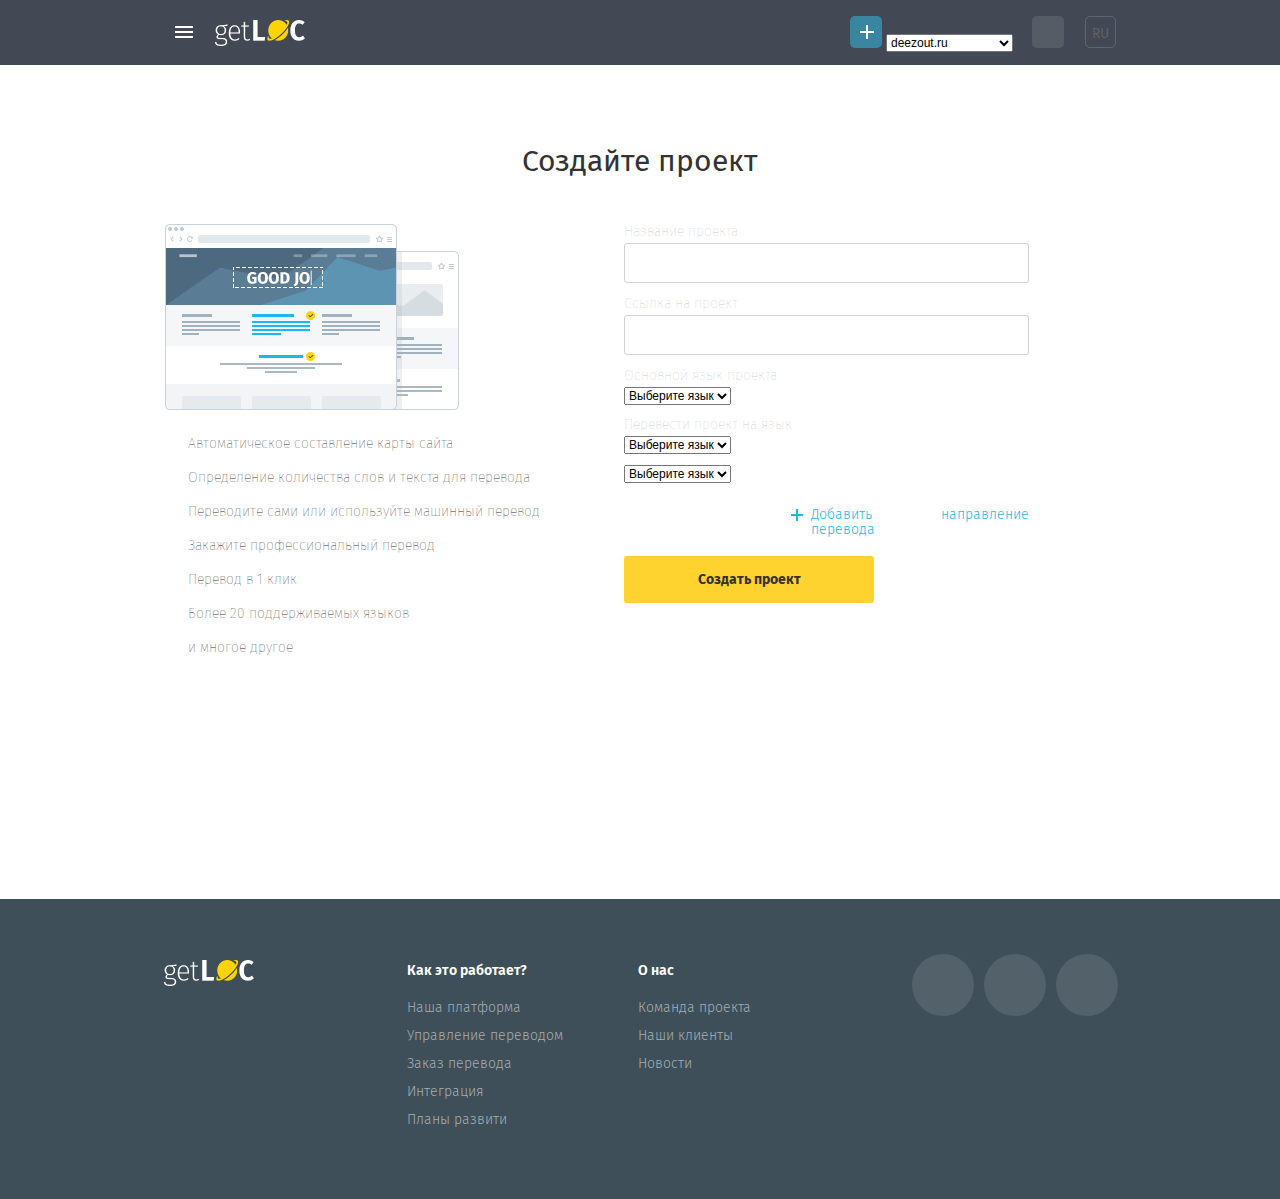
==== create-project-1.html @ cc09b3ec "project-2 finish" ====
<!DOCTYPE html>
<html lang="ru">
<head>
    <meta charset="utf-8" />
    <meta name="robots" content="noindex, nofollow">
    <meta name="viewport" content="width=992">
    <meta name="format-detection" content="telephone=no">
    <meta name="format-detection" content="address=no">

    <title>Title</title>

    <link href='https://fonts.googleapis.com/css?family=Fira+Sans:400,300,500,700&subset=cyrillic' rel='stylesheet' type='text/css'>

    <link rel="stylesheet" href="css/select.css" />
    <link rel="stylesheet" href="css/main.css" />

</head>
<body>
<!-- site -->
<div class="site" id="up">

    <!-- /site__header -->
    <header class="site__header">

        <!-- site__header-layout -->
        <div class="site__header-layout">

            <!-- menu -->
            <div class="menu">

                <!-- menu__icon -->
                <div class="menu__icon">
                    <span></span>
                </div>
                <!-- /menu__icon -->

                <nav class="menu__wrap">
                    <a href="#">Наша платформа</a>
                    <a href="#" class="active">Управление переводом</a>
                    <a href="#">Заказ перевода</a>
                    <a href="#">Интеграция</a>
                    <a href="#">Планы развития</a>
                    <a href="#">Помощь</a>
                </nav>

            </div>
            <!-- /header__menu -->

            <!-- logo -->
            <a href="#" class="logo">
                <img src="img/logo.png" width="90" height="26" alt="GETLOC">
            </a>
            <!-- /logo -->

            <!-- site-list -->
            <div class="site-list">

                <!-- site-list__add -->
                <button class="site-list__add"></button>
                <!-- /site-list__add -->

                <select id="site-list">
                    <option value="deezout.ru">deezout.ru</option>
                    <option value="buro3v.ru">buro3v.ru</option>
                    <option value="megafonmoscow.ru">megafonmoscow.ru</option>
                    <option value="http://all.ru">Все проекты</option>
                </select>
            </div>
            <!-- /site-list -->

            <!-- header__person -->
            <div class="header__person" style="background-image: url('img/iocns-ava.png');">

                <!-- header__person-list -->
                <ul class="header__person-list">
                    <li><a href="#">Персональные данные</a></li>
                    <li><a href="#">Настройка аккаунта</a></li>
                    <li><a href="#">Настройка команды</a></li>
                    <li><a href="#">Выйти</a></li>
                </ul>
                <!-- /header__person-list -->

            </div>
            <!-- /header__person -->

            <!-- language -->
            <div class="language">

                <!-- language__btn -->
                <button class="language__btn">RU</button>
                <!-- /language__btn -->

                <!-- language__list -->
                <ul class="language__list">
                    <li><a href="#">Русский</a></li>
                    <li><a class="active" href="#">English</a></li>
                    <li><a href="#">Deutsch</a></li>
                    <li><a href="#">Español</a></li>
                </ul>
                <!-- /language__list -->

            </div>
            <!-- /language -->

        </div>
        <!-- /site__header-layout -->

    </header>
    <!-- /site__header -->

    <!-- site__content -->
    <div class="site__content site_inner">

        <!-- site__wrap -->
        <div class="site__wrap">

            <!-- site__title title_create -->
            <h1 class="site__title title_create">Создайте проект</h1>
            <!-- site__title title_create -->

            <!-- create -->
            <div class="create">

                <div class="create__pros">

                    <div class="create__pic" style="background-image: url(img/create-pic.png)"></div>

                    <ul>
                        <li>Автоматическое составление карты сайта</li>
                        <li>Определение количества слов и текста для перевода</li>
                        <li>Переводите сами или используйте машинный перевод</li>
                        <li>Закажите профессиональный перевод</li>
                        <li>Перевод в 1 клик</li>
                        <li>Более 20 поддерживаемых языков</li>
                        <li>и многое другое</li>
                    </ul>

                </div>

                <!-- create__form -->
                <div class="create__form">

                    <form method="get" action="php/form.php" novalidate>

                        <fieldset>
                            <label for="name-project">Название проекта</label>
                            <input type="text" id="name-project" required/>
                        </fieldset>

                        <fieldset>
                            <label for="link-project">Ссылка на проект</label>
                            <input type="text" id="link-project"/>
                        </fieldset>

                        <fieldset class="discount__language">
                            <label>Основной язык проекта</label>

                            <!-- options__selects-wrap -->
                            <div class="discount__selects-language" data-language='{
                                    "languages": [
                                        {
                                            "id": 1,
                                            "name": "Английский",
                                            "src": "img/icons-en.png"
                                        },
                                        {
                                            "id": 2,
                                            "name": "Русский",
                                            "src": "img/icons-en.png"
                                        },
                                        {
                                            "id": 3,
                                            "name": "Украинский",
                                            "src": "img/icons-ua.png"
                                        }
                                    ]
                                    }'>

                                <!-- discount__language-wrapper -->
                                <div class="discount__language-wrapper">

                                    <select name="lang_1" id="lang_1" required>
                                        <option value="0">Выберите язык</option>
                                    </select>

                                </div>
                                <!-- /discount__language-wrapper -->

                            </div>
                            <!-- /discount__selects-language -->

                        </fieldset>

                        <fieldset class="discount__language">
                            <label>Перевести проект на язык</label>

                            <!-- options__selects-wrap -->
                            <div class="discount__selects-language" data-language='{
                                    "languages": [
                                        {
                                            "id": 1,
                                            "name": "Английский",
                                            "src": "img/icons-en.png"
                                        },
                                        {
                                            "id": 2,
                                            "name": "Русский",
                                            "src": "img/icons-en.png"
                                        },
                                        {
                                            "id": 3,
                                            "name": "Украинский",
                                            "src": "img/icons-ua.png"
                                        }
                                    ]
                                    }'>

                                <!-- discount__language-wrapper -->
                                <div class="discount__language-wrapper">

                                    <select name="lang_1" id="lang_2" required>
                                        <option value="0">Выберите язык</option>
                                    </select>

                                </div>
                                <!-- /discount__language-wrapper -->

                            </div>
                            <!-- /discount__selects-language -->

                        </fieldset>

                        <fieldset class="discount__language">

                            <!-- options__selects-wrap -->
                            <div class="discount__selects-language" data-language='{
                                    "languages": [
                                        {
                                            "id": 1,
                                            "name": "Английский",
                                            "src": "img/icons-en.png"
                                        },
                                        {
                                            "id": 2,
                                            "name": "Русский",
                                            "src": "img/icons-en.png"
                                        },
                                        {
                                            "id": 3,
                                            "name": "Украинский",
                                            "src": "img/icons-ua.png"
                                        }
                                    ]
                                    }'>

                                <!-- discount__language-wrapper -->
                                <div class="discount__language-wrapper">

                                    <select name="lang_1" id="lang_3" required>
                                        <option value="0">Выберите язык</option>
                                    </select>

                                </div>
                                <!-- /discount__language-wrapper -->
                                <a href="#" class="discount__languadge-add">Добавить направление перевода</a>
                            </div>
                            <!-- /discount__selects-language -->

                        </fieldset>



                        <!-- btn -->
                        <button class=" btn create__form-btn">
                            <span>Создать проект</span>
                        </button>
                        <!-- /btn -->

                    </form>

                </div>
                <!-- /create__form -->

            </div>
            <!-- /create -->

        </div>
        <!-- /site__wrap -->

    </div>
    <!-- /site__content -->

    <!-- /site__footer -->
    <footer class="site__footer">
        <!-- /site__footer-layout -->
        <div class="site__footer-layout">

            <!-- footer__logo -->
            <div class="footer__logo">
                <img src="img/logo.png" width="90" height="26" alt="GETLOC">
            </div>
            <!-- /footer__logo -->

            <!-- footer-menu -->
            <div class="footer-menu">
                <dl>
                    <dt>Как это работает?</dt>
                    <dd>
                        <a href="#"><span>Наша платформа</span></a>
                        <a href="#"><span>Управление переводом</span></a>
                        <a href="#"><span>Заказ перевода</span></a>
                        <a href="#"><span>Интеграция</span></a>
                        <a href="#"><span>Планы развити</span></a>
                    </dd>
                </dl>

                <dl>
                    <dt>О нас</dt>
                    <dd>
                        <a href="#"><span>Команда проекта</span></a>
                        <a href="#"><span>Наши клиенты</span></a>
                        <a href="#"><span>Новости</span></a>
                    </dd>
                </dl>

            </div>
            <!-- /footer-menu -->

            <!-- social -->
            <div class="social">
                <a href="#" class="social-vk"></a>
                <a href="#" class="social-fb"></a>
                <a href="#" class="social-ok"></a>
            </div>
            <!-- /social -->

        </div>
        <!-- /site__footer-layout -->

    </footer>
    <!-- /site__footer -->

</div>
<!-- /site -->

<script src="js/jquery-2.1.3.min.js"></script>
<script src="js/jquery.nicescroll.min.js"></script>
<script src="js/jquery.select.js"></script>
<script src="js/jquery.main.js"></script>
</body>
</html>
---- css/select.css ----
@charset "utf-8";

/*
    main styles
    version: 24.08.2015

    cart

*/

/* ---------------- ares-select ------------------ */
.ares-select{
    position: relative;
    width: 100%;
    margin-left: 2px;
    display: inline-block;
    vertical-align: top;
    border-radius: 5px;
    -moz-box-sizing: border-box;
    box-sizing: border-box;
    height: 40px;
    color: #ccc;
    font-size: 15px;
    font-family: 'Fira Sans', sans-serif;
    cursor: pointer;
    background: #fff;
    border: 1px solid #d0d0d0;
    -webkit-transition: border 0.3s ease;
    transition: border 0.3s ease;
}
.ares-select.active:after,
.ares-select.active:before{
    opacity: 1;
}
.ares-select__item {
    position: absolute;
    top: 0;
    left: 0;
    bottom: 0;
    right: 0;
    box-sizing: border-box;
    -moz-box-sizing: border-box;
    white-space: nowrap;
    overflow: hidden;
    text-overflow: ellipsis;
    text-align: left;
    padding: 11px 27px 0 19px;

}
.ares-select__item img {
    display: none;
    position: absolute;
    top: 6px;
    left: 5px;
    width: 22px;
    height: 22px;
}
.ares-select_selected .ares-select__item {
    color: #333;
}
.ares-select__item:after {
    z-index: 2;
    position: absolute;
    top: 50%;
    right: 14px;
    margin-top: -4px;
    width: 5px;
    height: 5px;
    border-left: 2px solid #b3b3b3;
    border-bottom: 2px solid #b3b3b3;
    content: '';
    -webkit-transition: border 0.3s ease, transform 0.3s ease;
    transition: border 0.3s ease, transform 0.3s ease;
    -ms-transform: rotate(-45deg);
    -webkit-transform: rotate(-45deg);
    transform: rotate(-45deg);
}
.ares-select.active .ares-select__item:after {
    border-left: 2px solid #18baea;
    border-bottom: 2px solid #18baea;
    -ms-transform: rotate(-225deg);
    -webkit-transform: rotate(-225deg);
    transform: rotate(-225deg);
}
.ares-select_mobile select {
    position: absolute;
    top: 0;
    left: 1px;
    width: 100%;
    bottom: -1px;
}
.ares-select_custom select{
    position: absolute;
    left: -100000px;
}
.ares-select__popup {
    position: absolute;
    box-sizing: border-box;
    -moz-box-sizing: border-box;
    z-index: 10;
    overflow: hidden;
    color: #333;
    font-size: 18px;
    line-height: 18px;
    margin: -1px 0 0 -3px;
    text-align: center;
    border-radius: 3px;
    background: #fff;
}
.ares-select__popup ul {
    z-index: 1;

}
.ares-select__popup li{
    position: relative;
    white-space: nowrap;
    overflow: hidden;
    cursor: pointer;
    padding: 11px 0;
    font-size: 15px;
}
.ares-select__popup li img {
    position: absolute;
    top: 9px;
    left: 9px;
    width: 22px;
    height: 22px;
}
.ares-select__popup li.active {
    background: #e4e6e8;
}
.ares-select__popup .iScrollVerticalScrollbar {
    position: absolute;
    width: 15px;
    top: 0;
    bottom: 0;
    background: #ccc;
    right: 0;
    z-index: 3;
    -webkit-transform: translateZ(0);
}
.ares-select__popup .iScrollIndicator {
    background: #aaa;
}
.ares-select__popup_search .ares-select__item {
}
/* ---------------- /ares-select ------------------ */
---- css/main.css ----
@charset "utf-8";
/* --------------- Style to null --------------- */
*{-moz-box-sizing:border-box;box-sizing:border-box;}html,body,div,span,h1,h2,h3,h4,h5,h6,p,em,img,strong,sub,sup,b,u,i,dl,dt,dd,ol,ul,li,fieldset,form,label,table,tbody,tfoot,thead,tr,th,td,article,aside,canvas,details,figcaption,figure,a,footer,header,menu,nav,section,summary,time,mark,audio,video{border:0;outline:0;vertical-align:baseline;background:transparent;font-size:100%;margin:0;padding:0;}a{background:transparent;}table{border-spacing:0;}td,td img{vertical-align:top;}input,select,button,textarea{font-size:12px;font-family:Arial, Helvetica, sans-serif;margin:0;}input[type="text"],input[type="password"],textarea,input[type="email"],input[type="phone"],input[type="number"]{font:12px Arial, Helvetica, sans-serif;padding:0;}input[type="checkbox"]{vertical-align:bottom;}input[type="radio"]{vertical-align:text-bottom;}sub{vertical-align:sub;font-size:smaller;}sup{vertical-align:super;font-size:smaller;}article,aside,details,figcaption,figure,footer,header,menu,nav,section{display:block;}ul,ol{list-style:none;}html{overflow-y:scroll;overflow-x:auto;}html,body{height:100%;}body{line-height:1;color:#000;text-align:left;z-index:1;position:relative;}input [type='text']{padding:0;}textarea{resize:none;overflow:auto;}label,input[type="button"],input[type="submit"],button{cursor:pointer;}input[type="button"],input[type="reset"],input[type="submit"],button,input[type="text"],input[type="password"],textarea,input[type="email"],input[type="tel"],input[type="phone"],input[type="number"]{-webkit-appearance:none;}a,a:visited,a:hover,a:focus,a:active{text-decoration:none;}input[type="submit"]::-moz-focus-inner,button::-moz-focus-inner{border:0;padding:0;}input:invalid{outline:none;-moz-box-shadow:none;border:none;}::-ms-clear{display:none;}input,textarea,input[type="search"]:focus,:focus{outline:none;}
input[type="search"]::-webkit-search-cancel-button {
    -webkit-appearance: none;
}
.centering {
    display: table;
    width: 100%;
}
.centering > * {
    display: table-cell;
    vertical-align: middle;
    text-align: center;
}
/* --------------- Style to null --------------- */

/*
    main styles
    version: 25.01.2016

    placeholder

    site

    nice-radio

    logo

    menu

    header

    language

    site-list

    btn

    btn-lock

    inside-content

    tariff__period

    statistic

    tabs

    project

    translation

    language__item

    paginator

    social

    footer

    nice-check

    phrases

    hidden

    fix

*/

/* --------------- placeholder --------------- */
::-webkit-input-placeholder {
    color: #656565;
    -webkit-transition: color 300ms ease-in-out;
}
:-moz-placeholder {
    color: #656565;
    -webkit-transition: color 300ms ease-in-out;
    transition: color 300ms ease-in-out;
}
.placeholder {
    color: #656565;
    -webkit-transition: color 300ms ease-in-out;
    transition: color 300ms ease-in-out;
}
:focus::-webkit-input-placeholder {color: transparent}
:focus::-moz-placeholder          {color: transparent}
:focus:-moz-placeholder           {color: transparent}
:focus:-ms-input-placeholder      {color: transparent}
/* --------------- /placeholder --------------- */

/* --------------- site --------------- */
.site {
    position: relative;
    min-height: 100%;
    min-width: 952px;
    overflow: hidden;
    font: 300 14px 'Fira Sans', sans-serif;
    color: #333;
    z-index: 1;
}
.site:before,
.site:after {
    content: '';
    display: block;
    clear: both;
    width: 100%;
    height: 65px;
}
.site:after{
    height: 300px;
}
.site_inner{
    padding-top: 65px;
}
.site__title{
    margin-bottom: 40px;
    font-size: 24px;
    font-weight: 300;
    line-height: 21px;
    text-align: left;
}
.title_create{
    margin: 21px 0 51px;
    font-size: 30px;
    font-weight: 400;
    text-align: center;
}
.site__subtitle{
    order: 2;
    margin: 28px 0 31px;
    font-size: 17px;
    font-weight: 300;
    line-height: 21px;
}
.site__title span{
    font-weight: 700;
    color: #ffd400;
}
.site__header {
    position: absolute;
    left: 0;
    right: 0;
    height: 65px;
    padding-top: 16px;
    font-size: 14px;
    font-weight: 400;
    background-color: #434954;
    background-size: cover;
    transform: translateY(-65px);
    -webkit-transform: translateY(-65px);
    transition: transform .3s ease;
    -webkit-transition: -webkit-transform .3s ease;
    z-index: 3;
}
.site__header-layout {
    position: relative;
    width: 992px;
    margin: 0 auto;
    padding: 0 20px;
}
.site__content {
    position: relative;
    z-index: 2;
}
.site__wrap{
    width: 992px;
    padding: 0 20px;
    margin: 0 auto;
    text-align: justify;
}
.site__wrap:after{
    content: '';
    display: inline-block;
    width: 100%;
}
.site__content-layout {
    width: 950px;
}
.site__footer {
    z-index: 3;
    position: absolute;
    left: 0;
    right: 0;
    bottom: 0;
    height: 300px;
    padding-top: 61px;
    background-color: #3e4f59;
}
.site__footer-layout {
    position: relative;
    width: 992px;
    height: 300px;
    padding: 0 20px;
    margin: 0 auto;
}
.site__introduction{
    margin: 0 257px 51px;
    line-height: 24px;
    text-align: center;
}
.site__panel{
    height: 46px;
    margin-bottom: 49px;
    padding: 0 31px;
    text-align: justify;
}
.site__panel:after{
    content: '';
    display: inline-block;
    width: 100%;
}
.site__panel span,
.site__panel a{
    display: inline-block;
}
.site__panel .site__title{
    display: inline-block;
}
.site__back{
    position: relative;
    margin-left: 25px;
    color: #18baea;
    border-bottom: 1px solid #18baea;
}
.site__back:before{
    content: '';
    position: absolute;
    top: 50%;
    left: -25px;
    width: 12px;
    height: 10px;
    margin-top: -5px;
    background: url("../img/icons-arrows.png") no-repeat 0 0;
    transform: rotate(180deg);
    -webkit-transform: rotate(180deg);
}
.site__aside {
    display: inline-block;
    vertical-align: top;
    width: 223px;
}
.site__aside-menu {
    margin-bottom: 16px;
    padding: 26px 29px 12px;
    border: 1px solid #e6e6e6;
    border-radius: 5px;
}
.site__aside-menu a{
    display: block;
    margin-bottom: 17px;
    font-size: 14px;
    color: #333333;
    transition: color .3s ease;
    -webkit-transition: color .3s ease;
}
.site__aside-menu a:hover{
    color: #18baea;
}
.aside-menu__order{
    font-weight: 500;
}
.site__aside-menu span{
    display: inline-block;
    vertical-align: middle;
    width: 30px;
    margin-left: 3px;
    padding-top: 2px;
    border-radius: 20px;
    background-color: #18baea;
    color: #fff;
    text-align: center;
}
.site__aside-menu__order{
    font-weight: 400;
}
.site__aside-menu__order{
    font-weight: 500;
}
.site__aside-title {
    margin-bottom: 11px;
    padding-left: 11px;
    padding-top: 10px;
    color: #b2b2b2;
    font-size: 17px;
    font-weight: 300;
}
.site__aside-filter {
    margin-bottom: 10px;
    border: 1px solid #e6e6e6;
    border-radius: 5px;
    padding: 0 12px;
}
.site__aside-filter > span {
    display: block;
    position: relative;
    padding: 15px 15px 15px 0;
    font-size: 14px;
    color: #b2b2b2;
    cursor: pointer;
    -webkit-transition: color .3s ease-in-out;
    transition: color .3s ease-in-out;
}
.site__aside-filter > span:hover {
    color: #333;
}
.site__aside-filter > span:after {
    opacity: .8;
    position: absolute;
    top: 47%;
    right: 2px;
    width: 8px;
    height: 4px;
    background: url(../img/icon-arrow_small.png) no-repeat;
    background-size: contain;
    content: '';
    -webkit-transition: transform .3s ease-in-out, opacity .3s ease-in-out;
    transition: transform .3s ease-in-out, opacity .3s ease-in-out;
}
.site__aside-filter > span:hover:after{
    opacity: 1;
}
.site__aside-filter > span.active:after {
    -webkit-transform: rotate(180deg);
    -ms-transform: rotate(180deg);
    transform: rotate(180deg);
}
.site__aside-filter > div {
    display: none;
    padding: 6px 0 6px;
}
.site__aside-filter > div span {
    overflow: hidden;
    display: block;
    position: absolute;
    top: 4px;
    right: 0;
    width: 24px;
    text-align: right;
    font-size: 12px;
    color: #b2b2b2;
    white-space: nowrap;
    text-overflow: ellipsis;
}
.site__aside-filter-url {
    opacity: 0;
    visibility: hidden;
    position: absolute;
    left: 16px;
    top: -6px;
    border-radius: 4px;
    box-shadow: 0 2px 15px 0 rgba( 1, 1, 1, .3 );
    background: #fff;
    letter-spacing: -0.2px;
    white-space: nowrap;
    -webkit-transition: opacity .3s ease-in-out 1.5s, visibility .3s ease-in-out 1.5s;
    transition: opacity .3s ease-in-out 1.5s, visibility .3s ease-in-out 1.5s;
}
.site__aside-filter-url a {
    display: inline-block;
    padding: 5px 9px;
    font-size: 14px;
    color: #333;
}
.site__aside-filter > div > div:hover .site__aside-filter-url {
    opacity: 1;
    visibility: visible;
}

.header-fix{
    position: fixed;
    top: 0;
    height: 65px;
    transform: translateY(0);
    -webkit-transform: translateY(0);
}
/* --------------- /site --------------- */

/*----------------nice-radio-------------*/
.nice-radio {
    position: relative;
    margin-bottom: 12px;
}
.nice-radio input[type=radio] {
    position: absolute;
    clip: rect(0, 0, 0, 0);
}
.nice-radio label {
    display: block;
    cursor: pointer;
    padding-left: 25px;
    padding-right: 26px;
    font-size: 14px;
    color: #575757;
    -moz-user-select: none;
    -ms-user-select: none;
    -webkit-user-select: none;
    user-select: none;
}
.nice-radio label:after,
.nice-radio label:before {
    display: inline-block;
    position: absolute;
    top: 0;
    left: 1px;
    width: 14px;
    height: 14px;
    border-radius: 50%;
    border: 1px solid #e7e7e7;
    content: '';
}
.nice-radio label:before {
    opacity: 0;
    top: 4px;
    left: 5px;
    width: 8px;
    height: 8px;
    border: none;
    background: #18baea;
    -webkit-transition: opacity .3s ease-in-out;
    transition: opacity .3s ease-in-out;
}
.nice-radio input[type=radio]:checked + label:before {
    opacity: 1;
}
.nice-radio input[type=radio]:checked + label {
    font-weight: 500;
}
.nice-radio input[type=radio]:checked + label span {
    font-weight: 400;
}
/*----------------/nice-radio-------------*/

/* --------------- logo --------------- */
.logo {
    position: absolute;
    top: 4px;
    left: 71px;
}
.header-fix .logo{
    cursor: pointer;
}
/* --------------- /logo --------------- */

/* --------------- menu --------------- */
.menu{
    position: absolute;
    top: -16px;
    left: 19px;
    width: 40px;
    height: 65px;
    transition: background-color .3s ease;
    -webkit-transition: background-color .3s ease;
}
.menu:hover{
    background-color: #505660;
}
.menu__wrap{
    position: absolute;
    top: 100%;
    left: 0;
    width: 214px;
    padding-top: 9px;
    border-radius: 0 0 10px 10px;
    box-shadow: 0 2px 30px 0 rgba( 1, 1, 1, .2);
    background-color: #fff;
    line-height: 24px;
    font-size: 14px;
    text-align: center;
    visibility: hidden;
    opacity: 0;
    transition: visibility .3s ease, opacity .3s ease;
    -webkit-transition: visibility .3s ease, opacity .3s ease;
    z-index: -1;
    overflow: hidden;
}
.open-menu .menu__wrap{
    opacity: 1;
    visibility: visible;
}
.menu a{
    display: block;
    height: 30px;
    padding: 10px 22px;
    color: #000;
    line-height: 15px;
    transition: background-color .3s ease, color .3s ease;
    -webkit-transition: background-color .3s ease, color .3s ease;
    text-align: left;
}
.menu .active,
.menu a:hover{
    color: #18baea;
    background-color: #ebf8fd;
}
.menu a:last-child{
    margin-top: 9px;
    padding: 17px 22px 30px;
    border-top: 1px solid #e6e6e6;
}
.menu .active{
    cursor: pointer;
}
.menu__icon{
    display: block;
    position: relative;
    top: 0;
    width: inherit;
    height: 65px;
    padding: 5px 0;
    z-index: 9;
    cursor: pointer;
}
.menu__icon span,
.menu__icon span:before,
.menu__icon span:after{
    content: '';
    position: absolute;
    top: 50%;
    left: 12px;
    display: block;
    margin-top: -2px;
    height: 2px;
    width: 18px;
    background-color: #fff;
    transition: background-color .3s ease;
    -webkit-transition: background-color .3s ease;
}
.menu__icon span:before,
.menu__icon span:after{
    position: absolute;
    left: 0;
    right: 0;
}
.menu__icon span:before{
    top: -3px;
}
.menu__icon span:after{
    top: auto;
    bottom: -5px;
}
.open-menu{
    background-color: #fff!important;
}
.close-menu:before {
    content: '';
    position: absolute;
    top: -12px;
    left: -7px;
    right: -7px;
    bottom: -6px;
    z-index: -1;
}
.close-menu span,
.close-menu span:before,
.close-menu span:after {
    background-color: #434954;
}
/* --------------- /menu --------------- */

/* --------------- header --------------- */
.header__person{
    position: absolute;
    top: 0;
    right: 72px;
    width: 32px;
    height: 32px;
    border-radius: 5px;
    background-color: #565c65;
    background-position: center;
    background-repeat: no-repeat;
    transition: background-color .3s ease;
    -webkit-transition: background-color .3s ease;
}
.header__person:hover{
    background-color: #696d76;
}
.header__person-list{
    position: absolute;
    top: 100%;
    right: 0;
    width: 200px;
    margin-top: 6px;
    padding: 7px 0;
    border-radius: 5px;
    box-shadow: 0 2px 30px 0 rgba( 1, 1, 1, .2);
    background-color: #fff;
    line-height: 24px;
    font-size: 14px;
    text-align: left;
    visibility: hidden;
    opacity: 0;
    transition: visibility .3s ease, opacity .3s ease;
    -webkit-transition: visibility .3s ease, opacity .3s ease;
    z-index: 3;
}
.header__person-list:before{
    content: '';
    position: absolute;
    left: 0;
    right: 0;
    bottom: 100%;
    height: 10px;
}
.header__person-list:after {
    bottom: 100%;
    right: 10px;
    border: solid transparent;
    content: " ";
    height: 0;
    width: 0;
    position: absolute;
    pointer-events: none;
    border-color: rgba(255, 255, 255, 0);
    border-bottom-color: #fff;
    border-width: 6px;
}
.header__person:hover .header__person-list{
    visibility: visible;
    opacity: 1;
}
.header__person-list a{
    display: block;
    height: 32px;
    padding-top: 6px;
    padding-left: 21px;
    transition: background-color .3s ease, color .3s ease;
    -webkit-transition: background-color .3s ease, color .3s ease;
    color: #333;
}
.header__person-list li:last-child a{
    margin-top: 12px;
    padding: 11px 21px 37px;
    border-top: 1px solid #e6e6e6;
    border-radius: 0 0 5px 5px;
}
.header__person-list .active,
.header__person-list a:hover{
    color: #18baea;
    background-color: #ebf8fd;
}
.header__person-list .active{
    cursor: default;
}
/* --------------- /header --------------- */

/* --------------- language --------------- */
.language{
    position: absolute;
    top: 0;
    right: 20px;
}
.language__btn{
    height: 32px;
    padding: 8px 6px 5px;
    border: 1px solid rgba(255,255,255,.15);
    border-radius: 5px;
    background: transparent;
    color: rgba(255,255,255,.15);
    font: 400 14px 'Fira Sans', sans-serif;
    transition: color .3s ease, border-color .3s ease;
    -webkit-transition: color .3s ease, border-color .3s ease;
    line-height: 1;
}
.language:hover .language__btn{
    border-color: rgba(255,255,255,.5);
    color: rgba(255,255,255,.5);
}
.language__list{
    position: absolute;
    top: 100%;
    right: 0;
    width: 141px;
    margin-top: 6px;
    padding: 7px 0;
    border-radius: 4px;
    background-color: #fff;
    box-shadow: 0 2px 30px 0 rgba( 1, 1, 1, .2);
    line-height: 24px;
    font-size: 14px;
    text-align: left;
    visibility: hidden;
    opacity: 0;
    transition: visibility .3s ease, opacity .3s ease;
    -webkit-transition: visibility .3s ease, opacity .3s ease;
    z-index: 3;
}
.language__list:before{
    content: '';
    position: absolute;
    left: 0;
    right: 0;
    bottom: 100%;
    height: 10px;
}
.language__list:after {
    bottom: 100%;
    right: 10px;
    border: solid transparent;
    content: " ";
    height: 0;
    width: 0;
    position: absolute;
    pointer-events: none;
    border-color: rgba(255, 255, 255, 0);
    border-bottom-color: #fff;
    border-width: 6px;
}
.language:hover .language__list{
    visibility: visible;
    opacity: 1;
}
.language__list a{
    display: block;
    height: 32px;
    padding-top: 6px;
    padding-left: 21px;
    transition: background-color .3s ease, color .3s ease;
    -webkit-transition: background-color .3s ease, color .3s ease;
    color: #333;
}
.language__list .active,
.language__list a:hover{
    color: #18baea;
    background-color: #ebf8fd;
}
.language__list .active{
    cursor: default;
}
/* --------------- /language --------------- */

/* --------------- site-list --------------- */
.site-list{
    position: absolute;
    top: 0;
    right: 123px;
}
.site-list__add{
    position: relative;
    width: 32px;
    height: 32px;
    color: #fff;
    border: none;
    background-color: #3a86a0;
    border-radius: 5px;
    transition: background-color .3s ease;
    -webkit-transition: background-color .3s ease;
}
.site-list__add:hover{
    background-color: #18baea;
}
.site-list__add:active{
    background-color: #21a3cc;
}
.site-list__add:after,
.site-list__add:before {
    position: absolute;
    top: 50%;
    left: 50%;
    width: 14px;
    height: 2px;
    margin-top: -1px;
    margin-left: -6px;
    background-color: #fff;
    content: '';
}
.site-list__add:after {
    -ms-transform: rotate(90deg);
    -webkit-transform: rotate(90deg);
    transform: rotate(90deg);
}
.site-list .ares-select{
    height: 32px;
    width: 180px;
    font-size: 14px;
    background-color: #565c65;
}
.site-list .ares-select span{
    padding: 5px 20px 0 16px;
    text-align: left;
}
.site-list .ares-select__item:after{
    right: 9px;
    margin-top: -5px;
}
/* --------------- /site-list --------------- */

/* --------------- btn --------------- */
.btn{
    display: inline-block;
    border-radius: 5px;
    border: none;
    font: 14px 'Fira Sans', sans-serif;
    cursor: pointer;
}
.btn_header{
    position: absolute;
    top: 0;
    right: 63px;
    height: 32px;
    padding: 8px 30px;
    color: #fff;
    background-color: #3394c6;
    letter-spacing: -.2px;
    transition: background-color .3s ease;
    -webkit-transition: background-color .3s ease;
    line-height: 17px;
}
.btn_header:hover{
    background-color: #54a3c7;
}
.btn_1{
    height: 40px;
    padding: 10px 45px;
    border: 1px solid #18baea;
    color: #18baea;
    line-height: 19px;
    transition: background-color .3s ease, border-color .3s ease, color .3s ease;
    -webkit-transition: background-color .3s ease, border-color .3s ease, color .3s ease;
}
.btn_1:hover{
    background-color: #18baea;
    color: #fff;
}
.btn_1:active{
    border-color: #16a8d3;
    background-color: #16a8d3;
}
.btn_1 span{
    position: relative;
    padding-right: 14px;
}
.btn_1 span:before,
.btn_1 span:after{
    position: absolute;
    top: 50%;
    right: -4px;
    content: '';
    width: 12px;
    height: 10px;
    margin-top: -5px;
    background-image: url("../img/icons-arrows.png");
    transition: opacity .3s ease;
    -webkit-transition: opacity .3s ease;
}
.btn_1 span:after{
    opacity: 0;
    background-position: 0 -10px;
}
.btn_1:hover span:after{
    opacity: 1;
}
.btn_1:hover span:before{
    opacity: 0;
}
.btn_2{
    margin-top: 32px;
    padding: 11px 26px 10px;
    border: none;
    background-color: #65727a;
    color: #fff;
    transition: background-color .3s ease;
    -webkit-transition: background-color .3s ease;
}
.btn_2:hover{
    background-color: #78848b;
}
.btn_2:active{
    background-color: #78848b;
}
.btn_2 span{
    position: relative;
    padding-right: 14px;
}
.btn_2 span:after{
    position: absolute;
    top: 3px;
    right: -4px;
    content: '';
    width: 12px;
    height: 10px;
    background-image: url("../img/icons-arrows.png");
    background-position: 0 -10px;
    transition: opacity .3s ease;
    -webkit-transition: opacity .3s ease;
}
.btn_3 {
    position: absolute;
    top: -1px;
    right: -1px;
    height: 48px;
    padding: 17px 18px 0 42px;
    border: 1px solid #e58e1a;
    border-radius: 0 3px 3px 0;
    font-size: 12px;
    color: #fff;
    font-weight: 700;
    background-color: #ffa630;
    background-image: url("../img/confirm-icon.png");
    background-size: 22px 22px;
    background-position: 16px center;
    background-repeat: no-repeat;
    -webkit-transition: background .3s ease-in-out;
    transition: background .3s ease-in-out;
}
.btn_3:hover {
    background-color: #ffb430;
}
.btn_3:active {
    background-color: #f3981e;
}
.btn_discount{
    display: block;
    margin: 0 auto;
    padding: 14px 53px 14px 48px;
    color: #465863;
    font-weight: 500;
    background-color: #ffd400;
    transition: background-color .3s ease;
    -webkit-transition: background-color .3s ease;
}
.btn_discount span{
    padding-left: 24px;
    background: url("../img/icons-btn.png") no-repeat 0 50%;
}
.btn_discount:hover{
    background-color: #ffdd5d;
}
.btn_discount:active{
    background-color: #f7ca1f;
}
.btn_enroll{
    display: inline-block;
    vertical-align: top;
    height: 46px;
    margin-left: 5px;
    padding: 14px 28px;
    color: #fff;
    line-height: 1;
    background-color: #18baea;
    transition: background-color .3s ease;
    -webkit-transition: background-color .3s ease;
}
.btn_enroll:hover{
    background-color: #2cc2ee;
}
.btn_enroll:active{
    background-color: #16a8d3;
}
.btn_enroll span{
    padding-left: 20px;
    background: url("../img/icons-btn-white.png") no-repeat 0 50%;
}
.btn_add{
    position: absolute;
    top: 4px;
    right: -1px;
    border-bottom: 1px dashed transparent;
    margin-left: 39px;
    color: #18baea;
    font-weight: 500;
    transition: border-bottom-color .3s ease;
    -webkit-transition: border-bottom-color .3s ease;
    cursor: pointer;
}
.btn_add:hover{
    background-color: transparent;
    border-bottom-color: #18baea;
}
.btn_add span{
    position: relative;
}
.btn_add span:after,
.btn_add span:before {
    position: absolute;
    top: 50%;
    left: -20px;
    width: 12px;
    height: 2px;
    margin-top: -1px;
    background-color: #18baea;
    content: '';
    transition: background-color .3s ease;
    -webkit-transition: background-color .3s ease;
}
.btn_add span:after {
    -ms-transform: rotate(90deg);
    -webkit-transform: rotate(90deg);
    transform: rotate(90deg);
}
/* --------------- /btn --------------- */

/* --------------- btn-lock --------------- */
.btn-lock{
    display: inline-block;
    vertical-align: middle;
    position: relative;
    width: 32px;
    height: 18px;
    border-radius: 25px;
    background-color: #ccc;
    cursor: pointer;
    transition: background-color .3s ease;
    -webkit-transition: background-color .3s ease;
}
.btn-lock:after{
    position: absolute;
    top: 2px;
    left: 2px;
    width: 14px;
    height: 14px;
    border-radius: 25px;
    background-color: #fff;
    content: '';
    transition: left .3s ease;
    -webkit-transition: left .3s ease;
}
.btn-lock_on{
    background-color: #18baea;
}
.btn-lock_on:after{
    left: 16px;
}
/* --------------- /btn-lock --------------- */

/* --------------- inside-content --------------- */
.inside-content{
    position: relative;
    display: inline-block;
    vertical-align: top;
    width: 696px;
}
.inside-content__wrap{
    margin-bottom: 10px;
    padding-bottom: 16px;
    border: 1px solid #e6e6e6;
    border-radius: 5px;
}
.inside-content__title{
    position: relative;
    width: 100%;
    margin-bottom: 15px;
    padding: 15px 16px 14px;
    border-bottom: 1px solid #e6e6e6;
    font-size: 17px;
    font-weight: 400;
    color: #b2b2b2;
}
.inside-content__title h2{
    font-weight: 300;
}
.inside-content__name{
    color: #000;
}
.inside-content__tune{
    position: absolute;
    top: 18px;
    right: 16px;
    font-size: 12px;
    font-weight: 200;
    color: #18baea;
}
.inside-content__tune:hover{
    text-decoration: underline;
}
/* --------------- /inside-content --------------- */

/* --------------- tariff__period --------------- */
.tariff{
    padding-bottom: 27px;
}
.tariff__period{
    display: inline-block;
    vertical-align: top;
    padding-top: 8px;
    font-size: 12px;
    line-height: 19px;
    color: #b2b2b2;
}
.tariff__period a{
    border-bottom: 1px solid #333;
    color: #333;
    transition: border-bottom-color .3s ease;
    -webkit-transition: border-bottom-color .3s ease;
}
.tariff__period a:hover{
    border-bottom-color: transparent;
}
.tariff__info{
    display: inline-block;
    vertical-align: top;
    margin-left: 15px;
    margin-right: 48px;
}
.tariff__sum{
    font-size: 23px;
}
.tariff__days{
    color: #333;
}
/* --------------- /tariff__period --------------- */

/* --------------- statistic --------------- */
.statistic{
    height: 203px;
    padding: 23px 26px;
    text-align: center;
}
.statistic__numbers{
    margin-bottom: 19px;
    font-size: 14px;
}
.statistic__numbers li{
    display: inline-block;
    vertical-align: top;
    margin: 0 20px;
}
.statistic__numbers li span{
    display: block;
    font-size: 55px;
    font-weight: 300;
    line-height: 55px;
}
.statistic__line{
    position: relative;
    width: 100%;
    height: 32px;
    border-radius: 5px;
    font-size: 12px;
    color: #999;
    background-color: #f2f2f2;
    text-align: center;
    white-space: nowrap;
}
.statistic__tabs .statistic__line{
    position: absolute;
    opacity: 0;
    visibility: hidden;
    transition: opacity .3s ease, visibility .3s ease;
    -webkit-transition: opacity .3s ease, visibility .3s ease;
}
.statistic__line-number{
    display: inline-block;
    padding-top: 8px;
    font-size: 14px;
}
.statistic__line-popup{
    position: absolute;
    top: 100%;
    left: 50%;
    transform: translateX(-50%);
    -webkit-transform: translateX(-50%);
    width: 190px;
    padding: 5px 2px;
    opacity: 0;
    color: #ac977c;
    background-color: #fff5d9;
    box-shadow: 0 4px 10px rgba(0,0,0,.1);
    visibility: hidden;
    transition: visibility .3s ease, opacity .3s ease;
    -webkit-transition: visibility .3s ease, opacity .3s ease;
}
.statistic__line-popup:after {
    bottom: 100%;
    left: 50%;
    border: solid transparent;
    content: " ";
    height: 0;
    width: 0;
    position: absolute;
    pointer-events: none;
    border-color: rgba(255, 245, 217, 0);
    border-bottom-color: #fff5d9;
    border-width: 7px;
    margin-left: -7px;
    white-space: nowrap;
}
.statistic__line > div:hover .statistic__line-popup{
    opacity: 1;
    visibility: visible;
}
.statistic__line > div {
    position: relative;
    float: left;
    height: inherit;
    vertical-align: top;
    color: #fff;
}
.statistic__line-01{
    border-radius: 5px 0 0 5px;
    background-color: #18baea;
}
.statistic__line-02{
    background-color: #70d579;
}
.statistic__line-03{
    background-color: #ffa630;
}
div.statistic__line-04{
    color: #333;
}
.statistic__tabs{
    height: 42px;
}
.statistic__tabs .statistic__line.active{
    opacity: 1;
    visibility: visible;
}
/* --------------- /statistic --------------- */

/*-----------------tabs--------------------*/
.tabs {
    position: relative;
}
.tabs__links {

}
.tabs__links > a{
    padding: 0 8px 5px;
    border-bottom: 2px solid transparent;
    font-size: 12px;
    color: #333;
    cursor: pointer;
    transition: border-bottom-color .3s ease, color .3s ease;
    -webkit-transition: border-bottom-color .3s ease, color .3s ease;
}
.tabs__links > a:hover{
    color: #18baea;
}
.tabs__links > a.active{
    border-bottom-color: #18baea;
    color: #18baea;
    font-weight: 500;
}
.tabs__links-archive {
    position: absolute;
    right: 0;
    top: 0;

}
.tabs__links-archive a {
    padding: 0 0 8px;
    border-bottom: 2px solid transparent;
    font-size: 15px;
    letter-spacing: -0.7px;
    color: #b2b2b2;
    transition: border-bottom-color .3s ease, color .3s ease;
    -webkit-transition: border-bottom-color .3s ease, color .3s ease;
}
.tabs__links-archive a:hover,
.tabs__links-archive a:active {
    color: #ff644d;
    border-color: #ff644d;
}
.tabs__links-archive a:active {
    font-weight: 500;
}
/*-----------------/tabs--------------------*/

/* --------------- project --------------- */
.project__item{
    padding: 5px 16px 7px;
}
.project__topic{
    display: inline-block;
    vertical-align: middle;
    width: 252px;
    padding-left: 6px;
    color: #333;
    white-space: nowrap;
    text-overflow: ellipsis;
    overflow: hidden;
}
.project__status{
    color: #b2b2b2;
    font-size: 12px;
    font-weight: 300;
    white-space: nowrap;
    text-overflow: ellipsis;
    overflow: hidden;
}
/* --------------- /project --------------- */

/* --------------- translation --------------- */
.translation__item{
    margin-bottom: 16px;
    padding: 9px 0 25px 19px;
    border-bottom: 1px solid #e6e6e6;
}
.translation__item:last-child{
    margin-bottom: 0;
    padding-bottom: 8px;
    border-bottom: none;
}
.translation__language{
    display: inline-block;
    vertical-align: middle;
    width: 185px;
    color: #333;
    white-space: nowrap;
    text-overflow: ellipsis;
    overflow: hidden;
}
.translation__language-flag{
    display: inline-block;
    vertical-align: middle;
    width: 21px;
    height: 21px;
    margin-right: 11px;
    border-radius: 50px;
    background-position: center;
}
.translation__info{
    display: inline-block;
    vertical-align: middle;
    width: 294px;
    padding-left: 26px;
    font-weight: 300;
    color: #b2b2b2;
}
.translation__num{
    font-weight: 400;
    color: #000;
}
.translation__status{
    display: inline-block;
    vertical-align: middle;
    position: relative;
    width: 130px;
    height: 6px;
    margin-left: 22px;
    border-radius: 25px;
    background-color: #ededed;
}
.translation__status > div{
    height: inherit;
    border-radius: inherit;
    background-color: #18baea;
}
.translation__status:after{
    position: absolute;
    top: -3px;
    right: -20px;
    width: 14px;
    height: 11px;
    background: url("../img/icons-status.png") no-repeat 0 0;
    content: '';
}
.control__btn-lock{
    position: absolute;
    top: 20px;
    right: 15px;
}
.status-done:after{
    background-position: 0 -21px;
}
/* --------------- /translation --------------- */

/* --------------- language__item --------------- */
.language__wrap{
    display: flex;
    flex-flow: row wrap;
}
.language__item{
    position: relative;
    width: 100%;
    padding: 20px 0 23px 18px;
    border-radius: 5px;
    border: 1px solid #e6e6e6;
    transition: transform .3s ease;
    -webkit-transition: transform .3s ease;
}
.language__control{
    margin-bottom: 17px;
}
.language__links{
    display: inline-block;
    vertical-align: top;
    width: 177px;
    margin-left: 36px;
}
.language__links a{
    display: block;
    font-size: 12px;
    line-height: 18px;
    color: #b2b2b2;
}
.language__links a:hover{
    text-decoration: underline;
}
.language_line{
    display: inline-block;
    vertical-align: top;
    width: 442px;
    margin-top: 4px;
}
.language_inactive{
    order: 3;
    opacity: .6;
}
.language_animate{
    transform: scale(0);
    -webkit-transform: scale(0);
}
/* --------------- /language__item --------------- */

/* --------------- paginator --------------- */
.paginator{
    margin-bottom: 50px;
    text-align: center;
}
.paginator a,
.paginator span{
    display: inline-block;
    width: 32px;
    height: 32px;
    margin: 0 6px;
    border: 1px solid transparent;
    border-radius: 50px;
    color: #333;
    line-height: 32px;
    transition: color .3s ease, border-color .3s ease, opacity .3s ease;
    -webkit-transition: color .3s ease, border-color .3s ease, opacity .3s ease;
}
.paginator span,
.paginator a:hover{
    color: #66d1f1;
    border-color: #66d1f1;
}
a.paginator__prev,
a.paginator__next{
    width: 13px;
    background: url("../img/icons-paginator.png") 0 50% no-repeat;
    text-indent: -9999px;
}
a.paginator__next{
    background-position: -13px 50%;
}
a.paginator__prev:hover,
a.paginator__next:hover{
    border-color: transparent;
    opacity: .5;
}
/* --------------- /paginator --------------- */

/* --------------- social --------------- */
.social{
    position: absolute;
    right: 18px;
    top: -6px;
}
.social a{
    display: inline-block;
    width: 62px;
    height: 62px;
    margin-left: 6px;
    border-radius: 100px;
    background: url("../img/icons-social.png") no-repeat 0 0 #52616a;
    transition: background-color .3s ease;
    -webkit-transition: background-color .3s ease;
}
.social a:hover{
    background-color: #696d76;
}
a.social-vk{
    background-position: 26px 50%;
}
a.social-fb{
    background-position: -46px 50%;
}
a.social-ok{
    background-position: -117px 50%;
}
/* --------------- /social --------------- */

/* --------------- footer --------------- */
.footer__logo{
    position: absolute;
    top: 0;
    left: 20px;
}
.footer-menu{
    position: absolute;
    left: 263px;
    top: 2px;
}
.footer-menu dl{
    display: inline-block;
    vertical-align: top;
    margin-right: 71px;
    color: #fff;
}
.footer-menu dt{
    margin-bottom: 15px;
    font-weight: 600;
}
.footer-menu dd{
    line-height: 28px;
}
.footer-menu a{
    display: block;
}
.footer-menu a span{
    color: #a4adb3;
    border-bottom: 1px solid transparent;
    transition: color .3s ease, border-bottom-color.3s ease;
    -webkit-transition: color .3s ease, border-bottom-color.3s ease;
}
.footer-menu a:hover span{
    color: #fff;
    border-bottom-color: #fff;
}
/* --------------- /footer --------------- */

/* --------------- nice-check --------------- */
.nice-check {
    position: relative;
}
.nice-check input[type=checkbox] {
    position: absolute;
    clip: rect(0, 0, 0, 0);
}
.nice-check label {
    cursor: pointer;
    padding-left: 25px;
    font-size: 12px;
    color: #e6e6e6;
    text-decoration: underline;
    -moz-user-select: none;
    -ms-user-select: none;
    -webkit-user-select: none;
    user-select: none;
    -webkit-transition: color .3s ease-in-out;
    transition: color .3s ease-in-out;
}
.nice-check label:hover {
    text-decoration: none;
}
.nice-check label:after {
    display: inline-block;
    position: absolute;
    width: 16px;
    height: 16px;
    border: 1px solid #e6e6e6;
    border-radius: 2px;
    background: #fff;
    top: -1px;
    left: 0;
    content: " ";
}
.nice-check label:before {
    opacity: 0;
    z-index: 2;
    display: inline-block;
    position: absolute;
    width: 9px;
    height: 6px;
    top: 6px;
    left: 5px;
    -moz-box-sizing: border-box;
    background: url("../img/icons-status.png") 0 100% no-repeat;
    background-size: 9px;
    -webkit-transition: opacity .3s ease-in-out;
    transition: opacity .3s ease-in-out;
    content: '';
}
.nice-check input[type=checkbox]:checked + label {
    /*color: #18baea;*/
}
.nice-check input[type=checkbox]:checked + label:before {
    opacity: 1;
}
/* --------------- /nice-check --------------- */

/*-----------------phrases--------------*/
.phrases {

}
.phrases .tabs__links {
    margin-bottom: 20px;
    border-bottom: 1px solid #e6e6e6;
}
.phrases .tabs__links > a {
    display: inline-block;
    font-size: 15px;
    letter-spacing: -0.7px;
    padding: 0 0 6px;
    margin-right: 41px;
    margin-bottom: -1px;
}
.phrases .tabs__links a span {
    display: inline-block;
    margin: 0 0 0 13px;
    font-size: 12px;
    font-weight: 400 !important;
}
.phrases__control {
    position: relative;
    margin-bottom: 20px;
    padding: 0 0 0 12px;
    border: 1px solid #e6e6e6;
    border-radius: 4px;
    background: #f7f7f7;
}
.phrases__control .nice-check {
    position: relative;
    top: 15px;
    margin-right: 6px;
}
.phrases__control div {
    vertical-align: top;
    display: inline-block;
}
.phrases__control button {
    position: relative;
    vertical-align: top;
    display: inline-block;
    margin-left: -4px;
    width: 38px;
    height: 46px;
    border: none;
    background: none;
}
.phrases__control button:before,
.phrases__control button:after {
    content: '';
    position: absolute;
    top: 0;
    left: 0;
    height: inherit;
    width: inherit;
    background-image: url("../img/controls_sprite.png");
    background-repeat: no-repeat;
    background-color: transparent;
    background-size: 189px 75px;
    -webkit-transition: opacity .3s ease-in-out;
    transition: opacity .3s ease-in-out;
}
.phrases__control button:after,
.phrases__control button:hover:before {
    opacity: 0;
}
.phrases__control button:hover:after {
    opacity: 1;
}
.phrases__control-inner {
    position: relative;
    padding-right: 13px;
    margin-right: 10px;
}
.phrases__control-inner:after {
    position: absolute;
    top: 50%;
    right: 0;
    width: 1px;
    height: 30px;
    margin-top: -15px;
    background: #e6e6e6;
    content: '';
}
.phrases__control-check:before {
    background-position: 12px 15px;
}
.phrases__control-check:after {
    background-position: 12px -45px;
}
.phrases__control-delete:before {
    background-position: -26px 15px;
}
.phrases__control-delete:after {
    background-position: -26px -45px;
}
.phrases__control-attached:before {
    background-position: -64px 14px;
}
.phrases__control-attached:after {
    background-position: -64px -46px;
}
.phrases__control-horizontal:before {
    background-position: -99px 16px;
}
.phrases__control-horizontal:after {
    background-position: -99px -44px;
}
.phrases__control-column:before {
    background-position: -138px 16px;
}
.phrases__control-column:after {
    background-position: -138px -44px;
}
.phrases__item {
    position: relative;
    margin-bottom: 10px;
    padding: 20px 0 0;
    border: 1px solid #e6e6e6;
}
.phrases__item:before {
    position: absolute;
    top: -1px;
    bottom: -1px;
    left: 0;
    width: 2px;
    content: '';
}
.phrases__item_mark-blue:before {
    background: #18baea;
}
.phrases__item_mark-orange:before {
    background: #ffa630;
}
.phrases__item_mark-green:before {
    background: #70d579;
}
.phrases__item:hover .nice-check label {
    color: #18baea;
}
.phrases__item:hover .phrases__item-field > div:first-child button {
    opacity: 1;
    visibility: visible;
}
.phrases__item-col {
    vertical-align: top;
    display: inline-block;
    width: 50%;
    margin-left: -4px;
    padding: 0 5px 20px 21px;
    font-size: 14px;
    line-height: 18px;
    text-align: left;
    letter-spacing: -0.1px;
    color: #333;
}
.phrases__item-col_block {
    display: block;
    width: 100%;
}
.phrases__item-col_translate {
    color: #999;
    padding: 0 8px 18px 15px;
    /* margin: 0px 0 0 -4px; */
}
.phrases__item-col_translate textarea {
    display: block;
    overflow: hidden;
    width: 100%;
    padding: 4px 7px 4px;
    margin: -5px 0 0;
    border-radius: 4px;
    border: 1px solid transparent;
    font-size: 14px;
    color: #999;
    line-height: 18px;
    -webkit-transition: color .3s ease-in-out, border .3s ease-in-out;
    transition: color .3s ease-in-out, border .3s ease-in-out;
    font-family: 'Fira Sans', sans-serif;
    font-weight: 300;
}
.phrases__item-col_translate.active textarea {
    min-height: 83px;
    margin-bottom: 13px;
    padding: 4px 7px 4px;
    border: 1px solid #e6e6e6;
    border-radius: 4px;
    color: #333;
}
.phrases__item-col-btns {
    display: none;
}
.phrases__item-col-btns button {
    vertical-align: top;
    display: inline-block;
    position: relative;
    padding: 0;
    margin-right: 29px;
    border: none;
    background: transparent;
    font-size: 12px;
    color: #ff644d;
    text-decoration: underline;
    font-family: 'Fira Sans', sans-serif;
    font-weight: 300;
}
.phrases__item-col-btns button:hover{
    text-decoration: none;
}
.phrases__item-col-btns button:before {
    position: absolute;
    top: 2px;
    left: -14px;
    width: 9px;
    height: 9px;
    background: url(../img/close-icon.png) no-repeat;
    background-size: contain;
    -webkit-transition: transform .3s ease-in-out;
    transition: transform .3s ease-in-out;
    content: '';
    opacity: 1 !important;
}
/*.phrases__item-col-btns button:hover:before {
    -webkit-transform: translateY(-3px);
    -ms-transform: translateY(-3px);
    transform: translateY(-3px);
}*/
.phrases__item-col-btns button[type='submit'] {
    color: #18baea;
    margin-left: 24px;
}
.phrases__item-col-btns button[type='submit']:before {
    width: 12px;
    height: 10px;
    background: url(../img/controls_sprite.png) 0 -50px no-repeat;
    background-size: 136px 61px;
}
.phrases__item-field {
    display: inline-block;
    margin: 0 0 3px 16px;
}
.phrases__item-field > div:first-child {
    position: relative;
    top: -1px;
    height: 37px;
    min-width: 393px;
    margin-bottom: 20px;
    padding: 3px 14px;
    border-radius: 4px;
    background: #fff5d9;
}
.phrases__item-field label {
    vertical-align: top;
    display: inline-block;
    position: relative;
    top: 9px;
    width: 12px;
    height: 12px;
    margin: 0 4px 0 0;
    background: url(../img/message-icon.png) no-repeat;
    background-size: contain;
}
.phrases__item-field input {
    vertical-align: top;
    position: relative;
    display: inline-block;
    height: 30px;
    min-width: 340px;
    padding: 0 5px;
    border: 1px solid #fff5d9;
    background: transparent;
    font-size: 12px;
    line-height: 31px;
    color: #bea88c;
    -webkit-transition: color .3s ease-in-out, background .3s ease-in-out, border .3s ease-in-out;
    transition: color .3s ease-in-out, background .3s ease-in-out, border .3s ease-in-out;
    font-family: 'Fira Sans', sans-serif;
    font-weight: 300;
}
.phrases__item-field.active input {
    background: #fff;
    border: 1px solid #e6e6e6;
    border-radius: 4px;
    color: #333;
}
.phrases__item-field > div:first-child button {
    opacity: 0;
    visibility: hidden;
    position: absolute;
    top: 15px;
    right: -17px;
    width: 9px;
    height: 9px;
    padding: 0;
    border: none;
    background: url(../img/close-icon.png) no-repeat;
    background-size: contain;
    text-indent: -10000px;
    -webkit-transition: opacity .3s ease-in-out, visibility .3s ease-in-out, transform .3s ease-in-out;
    transition: opacity .3s ease-in-out, visibility .3s ease-in-out, transform .3s ease-in-out;
}
.phrases__item-field div:first-child button:hover {
    -webkit-transform: rotate(180deg);
    -ms-transform: rotate(180deg);
    transform: rotate(180deg);
}
.phrases__item-field .phrases__item-col-btns {
    margin: -11px 0 6px 21px;
}
.phrases__item-col_translate {

}
.phrases__item-col input {
    position: relative;
    top: 0;
    margin: -7px 0 12px 0;
    padding: 0 10px;
    width: 100%;
    height: 32px;
    border: 1px solid #e6e6e6;
    border-radius: 4px;
    font-family: 'Fira Sans', sans-serif;
    font-weight: 300;
}
.phrases__item-btn-translate {
    position: relative;
    margin: 0 0 0 6px;
    background: none;
    border: none;
    font-size: 12px;
    text-decoration: underline;
    color: #333;
    font-family: 'Fira Sans', sans-serif;
    font-weight: 300;
}
.phrases__item-btn-translate:before {
    position: absolute;
    top: 3px;
    left: -6px;
    width: 8px;
    height: 8px;
    background: url(../img/translate-types_sprite.png) 0 -32px no-repeat;
    background-size: 55px 42px;
    -webkit-transition: transform .3s ease-in-out;
    transition: transform .3s ease-in-out;
    content: '';
    opacity: 1 !important;
}
.phrases__item-btn-translate:hover{
    text-decoration: none;
}
/*.phrases__item-btn-translate:hover:before {
    -webkit-transform: translateY(-3px);
    -ms-transform: translateY(-3px);
    transform: translateY(-3px);
}*/
.phrases__item-controls {
    height: 39px;
    padding: 11px 0 0 12px;
    border-top: 1px solid #e6e6e6;
}
.phrases__item-controls:after {
    overflow: hidden;
    display: block;
    height: 0;
    clear: both;
    content: '.';
}
.phrases__item-controls .nice-check {
    float: left;
}
.phrases__item-controls .nice-check label {

    padding-left: 39px;
}
.phrases__item-controls-right {
    float: right;
    margin-top: -11px;
}
.phrases__item-controls-right time {
    position: relative;
    top: 12px;
    float: right;
    font-size: 12px;
    color: #ccc;
}
.phrases__item-controls-right time span {
    display: inline-block;
    margin-right: 5px;
}
.phrases__item-controls-menu {
    position: relative;
    float: right;
    width: 38px;
    height: 38px;
    margin: 0 0 0 9px;
    cursor: pointer;
    background-color: transparent;
    -webkit-transition: background-color .3s ease-in-out;
    transition: background-color .3s ease-in-out;
}
.phrases__item-controls-menu:hover,
.phrases__item-controls-menu.active {
    background-color: #b3b3b3;
}
.phrases__item-controls-menu:before,
.phrases__item-controls-menu:after {
    content: '';
    position: absolute;
    top: 0;
    left: 0;
    width: inherit;
    height: inherit;
    background-image: url(../img/hamburger-icon.png);
    background-color: transparent;
    background-size: 40px 9px;
    background-position: 14px 14px;
    background-repeat: no-repeat;
    -webkit-transition: opacity .3s ease-in-out;
    transition: opacity .3s ease-in-out;
}
.phrases__item-controls-menu:hover:before{
    opacity: 0;
}
.phrases__item-controls-menu:after{
    background-position: -14px 14px;
    opacity: 0;
}
.phrases__item-controls-menu:hover:after,
.phrases__item-controls-menu.active:after{
    opacity: 1;
}
.phrases__item-controls-menu.active div {
    opacity: 1;
    visibility: visible;
}
.phrases__item-controls-menu div {
    opacity: 0;
    visibility: hidden;
    position: absolute;
    right: -1px;
    bottom: 38px;
    width: 170px;
    padding: 10px 0 0;
    border-radius: 4px;
    box-shadow: 0 2px 30px 0 rgba( 1, 1, 1, .2);
    background: #fff;
    -webkit-transition: opacity .3s ease-in-out, visibility .3s ease-in-out;
    transition: opacity .3s ease-in-out, visibility .3s ease-in-out;
}
.phrases__item-controls-menu div:after {
    position: absolute;
    bottom: -7px;
    right: 12px;
    width: 0;
    height: 0;
    border-style: solid;
    border-width: 7px 7px 0 7px;
    border-color: #fff transparent transparent transparent;
    content: '';
}
.phrases__item-controls-menu div a {
    display: block;
    padding: 10px 17px 9px 19px;
    border-top: 1px solid #e6e6e6;
    font-size: 12px;
    line-height: 15px;
    color: #333;
    -webkit-transition: background .3s ease-in-out, color .3s ease-in-out;
    transition: background .3s ease-in-out, color .3s ease-in-out;
}
.phrases__item-controls-menu div a:hover,
.phrases__item-controls-menu div a.active{
    background: #ebf8fd;
    color: #18baea;
}
.phrases__item-controls-menu ul {
    padding: 0 0 5px;
}
.phrases__item-controls-menu li a {
    border: none;
    padding: 8px 8px 8px 19px;
}
.phrases__item-controls-type {
    float: right;
}
.phrases__item-controls button {
    position: relative;
    display: inline-block;
    top: 9px;
    padding: 3px 10px 2px 23px;
    margin: 0 0 0 14px;
    border: 1px solid #ccc;
    border-radius: 3px;
    background: transparent;
    font-size: 11px;
    color: #ccc;
    font-family: 'Fira Sans', sans-serif;
    font-weight: 300;
}
.phrases__item-controls button:before,
.phrases__item-controls button:after {
    position: absolute;
    left: 10px;
    top: 50%;
    width: 9px;
    height: 8px;
    background-image: url(../img/translate-types_sprite.png);
    background-repeat: no-repeat;
    background-size: 55px 42px;
    -webkit-transform: translateY(-50%);
    -ms-transform: translateY(-50%);
    transform: translateY(-50%);
    -webkit-transition: opacity .3s ease-in-out;
    transition: opacity .3s ease-in-out;
    content: '';
}
.phrases__item-controls button:after,
.phrases__item:hover button:before{
    opacity: 0;
}
.phrases__item:hover button:after{
    opacity: 1;
}
.phrases__item-controls-type_machine:before{
    background-position: 0 -2px;
}
.phrases__item-controls-type_machine:after{
    background-position: 0 -32px;
}
.phrases__item-controls-type_handler:before {
    background-position: -21px -2px;
}
.phrases__item-controls-type_handler:after {
    background-position: -21px -32px;
}
.phrases__item-controls-type_prof:before {
    width: 12px !important;
    height: 12px !important;
    background-position: -44px 0 !important;
}
.phrases__item-controls-type_prof:after {
    width: 12px !important;
    height: 12px !important;
    background-position: -44px -30px !important;
}
/*-----------------/phrases--------------*/

/*--------------hiddendiv--------------*/
.hidden {
    display: none;
    white-space: pre-wrap;
    width: 327px;
    padding: 4px 7px 4px;
    font-family: 'Fira Sans', sans-serif;
    font-size: 14px;
    line-height: 18px;
}
/*--------------/hiddendiv--------------*/

/*-------------fix------------*/
.fix {
    position: fixed;
    top: 0;
    z-index: 2;
}
/*-------------/fix------------*/

/*-------------create------------*/
.create{
    margin-bottom: 191px;
}
.create li:before{
    position: absolute;
    top: 4px;
    left: 1px;
    width: 15px;
    height: 15px;
    background: url("../img/icons-status.png")0 14px;
    content: "";
}
.create ul{
    margin-bottom: 30px;
}
.create li{
    position: relative;
    padding-left: 24px;
    margin-bottom: 7px;
    font-size: 14px;
    font-weight: 100;
    line-height: 27px;
}
.create__pros{
    display: inline-block;
    vertical-align: top;
    width: 406px;
    margin-right: 50px;
}
.create__pic{
    width: 295px;
    height:187px;
    background: no-repeat center;
    margin-bottom: 20px;
}
.create__form{
    display: inline-block;
    vertical-align: top;
    width: 405px;
}
.create__form-btn{
    display: block;
    width: 250px;
    padding: 15px 0;
    margin-top: 17px;
    border-radius: 3px;
    background-color: #fed330;
    font-weight: 700;
    font-size: 14px;
    border: none;
    color: #333;
    text-align: center;
    transition: background-color .3s ease;
    -webkit-transition: background-color .3s ease;
}
.create__form-btn:hover {
    background-color: #ffdd5d;
}
.create__form input{
    width: 100%;
    height: 40px;
    font: 14px 'Fira Sans', sans-serif;
    border-radius:3px;
    border: 1px solid #d0d0d0;
    margin-bottom: 12px;
    transition: border-color .3s ease;
    -wbkit-transition: border-color .3s ease;
}
.create__form .error input {
    border-color: #ff6353;
}
.create__form label{
    display: block;
    margin-bottom: 3px;
    font-size: 14px;
    color: #cccccc;
    font-weight: 100;
}
/*-------------/create------------*/

/*-------------discount__language------------*/
.create__form .error .ares-select {
    border-color: #ff6353;
    color: #f35747
}
.create__form .error .ares-select__item:after {
    border-left: 2px solid #ff6353;
    border-bottom: 2px solid #ff6353;
}
.discount__languadge-delete,
.discount__languadge-add{
    display: inline-block;
    vertical-align: top;
    position: relative;
    margin: 13px 0 0 187px;
    font-size: 14px;
    border-bottom: 1px solid #fff;
    background: none;
    color: #18baea;
    line-height: 1.1;
    -webkit-transition: border-bottom 0.3s ease;
    transition: border-bottom 0.3s ease;
}
.discount__languadge-delete {
    -ms-transform: rotate(45deg);
    -webkit-transform: rotate(45deg);
    transform: rotate(45deg);
    margin-top: 25px;
}
.discount__languadge-add:hover {
    border-bottom: 1px solid transparent;
}
.discount__languadge-add:hover:before,
.discount__languadge-add:hover:after {
    background: #18baea;
}
.discount__languadge-delete:hover:before,
.discount__languadge-delete:hover:after{
    background: #ff6353;
}
.discount__languadge-delete:after,
.discount__languadge-add:after,
.discount__languadge-delete:before,
.discount__languadge-add:before {
    position: absolute;
    top: 7px;
    left: -20px;
    width: 12px;
    height: 2px;
    background: #18baea;
    content:'';
    -webkit-transition: background .3s ease;
    transition: background .3s ease;
}
.discount__languadge-delete:after,
.discount__languadge-add:after {
    -ms-transform: rotate(90deg);
    -webkit-transform: rotate(90deg);
    transform: rotate(90deg);
}
.discount__language-wrapper {
    margin-bottom: 11px;
}
.create__form.success{
    opacity: 0;
    visibility: hidden;
}
.create__form .focused label{
    color: #fff;
}
.create__form .focused input{
    border-color: #18baea;
}
.create__form .error input{
    border-color: #ff6353;
}
.create__form .error input::-webkit-input-placeholder {color: #ff6353}
.create__form .error input::-moz-placeholder          {color: #ff6353}
.create__form .error input:-moz-placeholder           {color: #ff6353}
.create__form .error input:-ms-input-placeholder
.create__form fieldset.discount__language{
    width: 100%;
    text-align: left;
    margin-bottom: 39px;
}
.create__successfully{
    display: inline-block;
    vertical-align: top;
    width: 336px;
    padding-top: 16px;
    margin-right: 136px;
    text-align: center;
}
.create__successfully-pic{
    width: 90px;
    height: 90px;
    margin: 0 auto 34px;
    background: no-repeat center;
}
.create__successfully span{
    display: block;
    margin: 0 37px 25px;
    line-height: 23px;
    font-size: 18px;
    font-weight: 500;
}
.create__successfully p{
    margin-bottom: 10px;
    font-size: 14px;
    color:#333;
    line-height: 24px;
}
.create__successfully a{
    color: #18baea;
    text-decoration: underline;
}
.create__successfully a:hover{
    text-decoration: none;
}
.create__add{
    display: inline-block;
    vertical-align: top;
    width: 476px;
    text-align: left;
}
.create__add div{
    padding: 11px 13px 2px;
    margin: 9px 0 11px -22px;
    border-radius: 3px;
    border: 1px solid #d0d0d0;
}
.create__add p{
    margin-bottom: 8px;
    font-size: 12px;
    font-weight: 300;
    color: #808080;
    line-height: 20px;
    border-radius: 3px;
}
.create__add ul li a.create__copy{
    display: block;
    color: #18baea;
    margin: 0 0 30px -23px;
}
.create__add ul li a{
    color: #333;
    text-decoration: underline;
}
.create__add a:hover{
    text-decoration: none;
}

/*-------------/discount__language------------*/
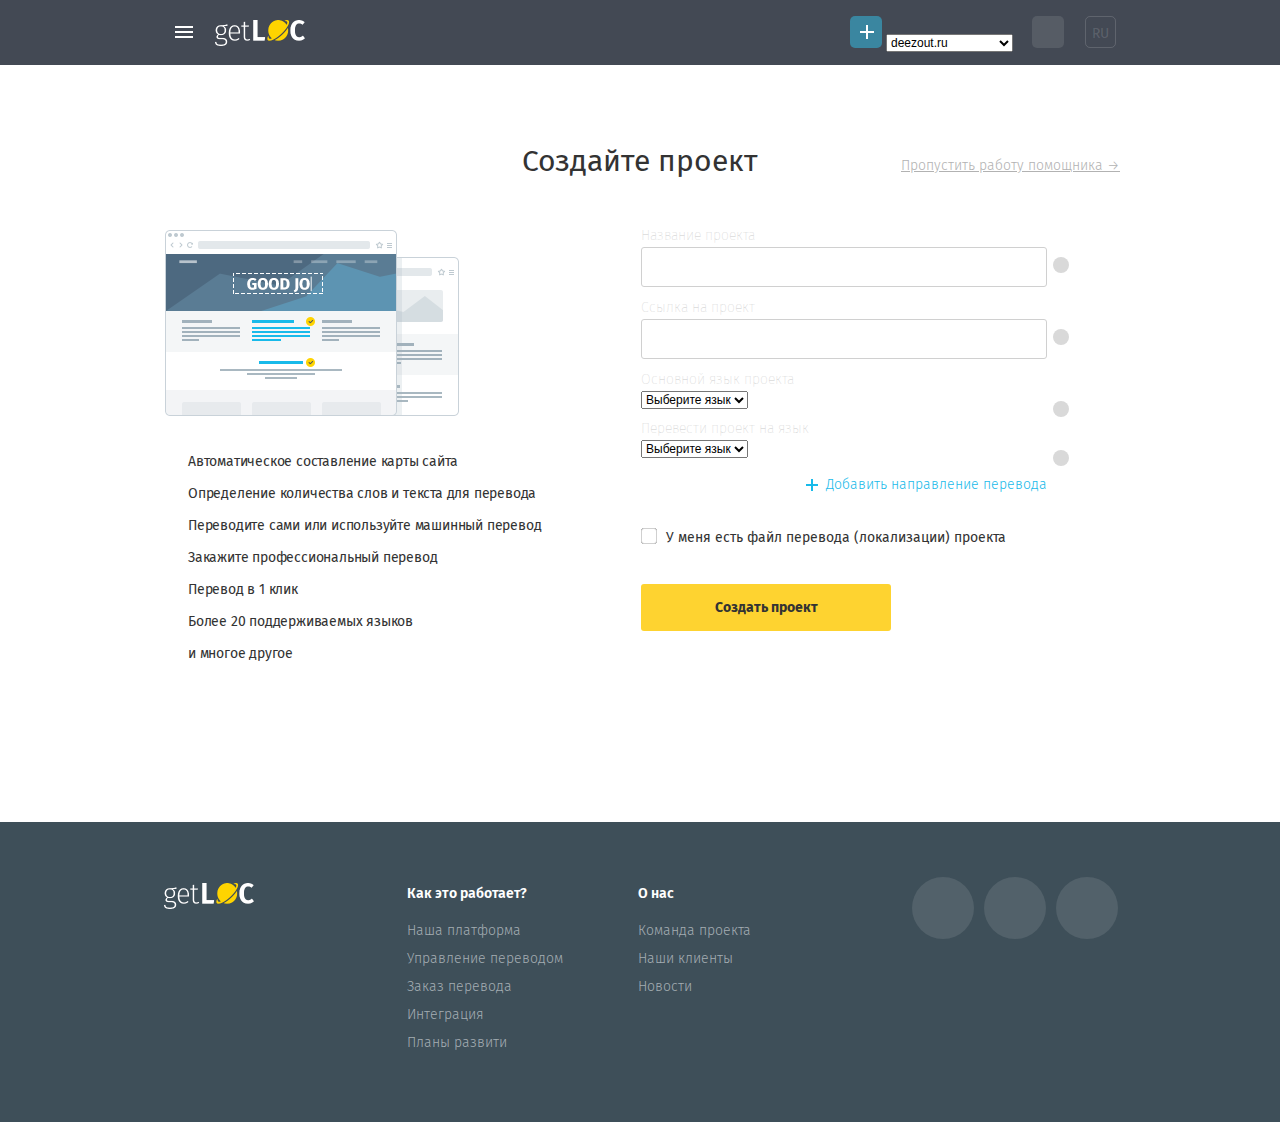
==== commit 84ff0106: "finish1122" ====
--- a/create-project-1.html
+++ b/create-project-1.html
@@ -118,8 +118,12 @@
             <h1 class="site__title title_create">Создайте проект</h1>
             <!-- site__title title_create -->
 
+
+
             <!-- create -->
             <div class="create">
+
+                <a class="create__skip" href="#">Пропустить работу помощника →</a>
 
                 <div class="create__pros">
 
@@ -140,23 +144,80 @@
                 <!-- create__form -->
                 <div class="create__form">
 
-                    <form method="get" action="php/form.php" novalidate>
+                    <form class="site__form" method="get" action="php/form.php" novalidate>
 
                         <fieldset>
                             <label for="name-project">Название проекта</label>
                             <input type="text" id="name-project" required/>
+
+                            <!-- create__question -->
+                            <div class="create__question">
+                                <span></span>
+                                <!-- create__question-text -->
+                                <div class="create__question-text">
+                                    В случае если вы имеете файл локализации. Мы применим инструменты перевода только к загруженным файлам локализации. Ознакомьтесь с
+
+                                    <!-- create__question-link -->
+                                    <a class="create__question-link" href="#">поддерживаемыми форматами</a>
+                                    <!-- /create__question-link -->
+
+                                    файлов локализаций.
+                                </div>
+                                <!-- /create__question-text -->
+
+                            </div>
+                            <!-- /create__question -->
+
                         </fieldset>
 
                         <fieldset>
                             <label for="link-project">Ссылка на проект</label>
-                            <input type="text" id="link-project"/>
+                            <input type="text" id="link-project" required/>
+
+                            <!-- create__question -->
+                            <div class="create__question">
+                                <span></span>
+                                <!-- create__question-text -->
+                                <div class="create__question-text">
+                                    В случае если вы имеете файл локализации. Мы применим инструменты перевода только к загруженным файлам локализации. Ознакомьтесь с
+
+                                    <!-- create__question-link -->
+                                    <a class="create__question-link" href="#">поддерживаемыми форматами</a>
+                                    <!-- /create__question-link -->
+
+                                    файлов локализаций.
+                                </div>
+                                <!-- /create__question-text -->
+
+                            </div>
+                            <!-- /create__question -->
+
                         </fieldset>
 
                         <fieldset class="discount__language">
                             <label>Основной язык проекта</label>
 
+                            <!-- create__question -->
+                            <div class="create__question">
+                                <span></span>
+
+                                <!-- create__question-text -->
+                                <div class="create__question-text">
+                                    В случае если вы имеете файл локализации. Мы применим инструменты перевода только к загруженным файлам локализации. Ознакомьтесь с
+
+                                    <!-- create__question-link -->
+                                    <a class="create__question-link" href="#">поддерживаемыми форматами</a>
+                                    <!-- /create__question-link -->
+
+                                    файлов локализаций.
+                                </div>
+                                <!-- /create__question-text -->
+
+                            </div>
+                            <!-- /create__question -->
+
                             <!-- options__selects-wrap -->
-                            <div class="discount__selects-language" data-language='{
+                            <div class="discount__selects-language " data-language='{
                                     "languages": [
                                         {
                                             "id": 1,
@@ -194,8 +255,26 @@
                         <fieldset class="discount__language">
                             <label>Перевести проект на язык</label>
 
+                            <!-- create__question -->
+                            <div class="create__question">
+                                <span></span>
+                                <!-- create__question-text -->
+                                <div class="create__question-text">
+                                    В случае если вы имеете файл локализации. Мы применим инструменты перевода только к загруженным файлам локализации. Ознакомьтесь с
+
+                                    <!-- create__question-link -->
+                                    <a class="create__question-link" href="#">поддерживаемыми форматами</a>
+                                    <!-- /create__question-link -->
+
+                                    файлов локализаций.
+                                </div>
+                                <!-- /create__question-text -->
+
+                            </div>
+                            <!-- /create__question -->
+
                             <!-- options__selects-wrap -->
-                            <div class="discount__selects-language" data-language='{
+                            <div class="discount__selects-language discount__selects-language_2" data-language='{
                                     "languages": [
                                         {
                                             "id": 1,
@@ -218,57 +297,25 @@
                                 <!-- discount__language-wrapper -->
                                 <div class="discount__language-wrapper">
 
-                                    <select name="lang_1" id="lang_2" required>
-                                        <option value="0">Выберите язык</option>
-                                    </select>
-
-                                </div>
-                                <!-- /discount__language-wrapper -->
-
-                            </div>
-                            <!-- /discount__selects-language -->
-
-                        </fieldset>
-
-                        <fieldset class="discount__language">
-
-                            <!-- options__selects-wrap -->
-                            <div class="discount__selects-language" data-language='{
-                                    "languages": [
-                                        {
-                                            "id": 1,
-                                            "name": "Английский",
-                                            "src": "img/icons-en.png"
-                                        },
-                                        {
-                                            "id": 2,
-                                            "name": "Русский",
-                                            "src": "img/icons-en.png"
-                                        },
-                                        {
-                                            "id": 3,
-                                            "name": "Украинский",
-                                            "src": "img/icons-ua.png"
-                                        }
-                                    ]
-                                    }'>
-
-                                <!-- discount__language-wrapper -->
-                                <div class="discount__language-wrapper">
-
                                     <select name="lang_1" id="lang_3" required>
                                         <option value="0">Выберите язык</option>
                                     </select>
 
                                 </div>
                                 <!-- /discount__language-wrapper -->
+
                                 <a href="#" class="discount__languadge-add">Добавить направление перевода</a>
+
                             </div>
                             <!-- /discount__selects-language -->
 
                         </fieldset>
 
-
+                        <!-- create__check -->
+                        <fieldset class="create__check">
+                            <label><input type="checkbox" value="1" name="create__check" id="create__check-val"><span class="create__checked"></span><span class="create__check-title">У меня есть файл перевода (локализации) проекта</span></label>
+                        </fieldset>
+                        <!-- /create__check -->
 
                         <!-- btn -->
                         <button class=" btn create__form-btn">
@@ -349,3 +396,4 @@
 <script src="js/jquery.main.js"></script>
 </body>
 </html>
+
--- a/css/main.css
+++ b/css/main.css
@@ -66,6 +66,10 @@
     hidden
 
     fix
+
+    create
+
+    discount__languadge
 
 */
 
@@ -121,12 +125,17 @@
     line-height: 21px;
     text-align: left;
 }
-.title_create{
-    margin: 21px 0 51px;
+.site__title_1{
     font-size: 30px;
     font-weight: 400;
     text-align: center;
 }
+.title_create{
+     margin: 21px 0 51px;
+     font-size: 30px;
+     font-weight: 400;
+     text-align: center;
+ }
 .site__subtitle{
     order: 2;
     margin: 28px 0 31px;
@@ -165,6 +174,7 @@
     z-index: 2;
 }
 .site__wrap{
+    position: relative;
     width: 992px;
     padding: 0 20px;
     margin: 0 auto;
@@ -367,13 +377,66 @@
     opacity: 1;
     visibility: visible;
 }
-
 .header-fix{
     position: fixed;
     top: 0;
     height: 65px;
     transform: translateY(0);
     -webkit-transform: translateY(0);
+}
+.site__form label {
+    display: block;
+    margin-bottom: 2px;
+    color: #ccc;
+    -webkit-transition: color 0.3s ease;
+    transition: color 0.3s ease;
+}
+.site__form .focused label {
+    color: #333;
+}
+.site__form input {
+    display: block;
+    padding: 0 10px;
+    width: 100%;
+    height: 40px;
+    color: #333;
+    border-radius: 4px;
+    border: 1px solid #d0d0d0;
+    font-family: 'Fira Sans', sans-serif;
+    font-size: 14px;
+    text-align: center;
+    -webkit-transition: border 0.3s ease, color 0.3s ease;
+    transition: border 0.3s ease, color 0.3s ease;
+}
+.site__form input:focus {
+    border-color: #18baea;
+}
+.site__form-forgot {
+    display: inline-block;
+    color: #333;
+    border-bottom: 1px solid #333;
+    line-height: 1;
+    -webkit-transition: border-bottom 0.3s ease;
+    transition: border-bottom 0.3s ease;
+}
+.site__form-forgot:hover {
+    border-bottom: 1px solid transparent;
+}
+.site__form button[type='submit'] {
+    display: block;
+    width: 100%;
+    margin: 28px 0 22px;
+    font-weight: 500;
+}
+.site__form-title {
+    display: block;
+    color: #333;
+    font-size: 20px;
+    margin-bottom: 26px;
+}
+.site__form .error input {
+    border: 1px solid #ff6353;
+    color: #ff6353;
 }
 /* --------------- /site --------------- */
 
@@ -777,7 +840,7 @@
     background-color: #565c65;
 }
 .site-list .ares-select span{
-    padding: 5px 20px 0 16px;
+    padding: 7px 20px 0 18px;
     text-align: left;
 }
 .site-list .ares-select__item:after{
@@ -794,200 +857,22 @@
     font: 14px 'Fira Sans', sans-serif;
     cursor: pointer;
 }
-.btn_header{
-    position: absolute;
-    top: 0;
-    right: 63px;
-    height: 32px;
-    padding: 8px 30px;
-    color: #fff;
-    background-color: #3394c6;
-    letter-spacing: -.2px;
-    transition: background-color .3s ease;
-    -webkit-transition: background-color .3s ease;
-    line-height: 17px;
-}
-.btn_header:hover{
-    background-color: #54a3c7;
-}
 .btn_1{
+    display: block;
     height: 40px;
     padding: 10px 45px;
     border: 1px solid #18baea;
-    color: #18baea;
-    line-height: 19px;
+    color: #fff;
+    background-color: #18baea;
     transition: background-color .3s ease, border-color .3s ease, color .3s ease;
     -webkit-transition: background-color .3s ease, border-color .3s ease, color .3s ease;
 }
 .btn_1:hover{
     background-color: #18baea;
-    color: #fff;
 }
 .btn_1:active{
     border-color: #16a8d3;
     background-color: #16a8d3;
-}
-.btn_1 span{
-    position: relative;
-    padding-right: 14px;
-}
-.btn_1 span:before,
-.btn_1 span:after{
-    position: absolute;
-    top: 50%;
-    right: -4px;
-    content: '';
-    width: 12px;
-    height: 10px;
-    margin-top: -5px;
-    background-image: url("../img/icons-arrows.png");
-    transition: opacity .3s ease;
-    -webkit-transition: opacity .3s ease;
-}
-.btn_1 span:after{
-    opacity: 0;
-    background-position: 0 -10px;
-}
-.btn_1:hover span:after{
-    opacity: 1;
-}
-.btn_1:hover span:before{
-    opacity: 0;
-}
-.btn_2{
-    margin-top: 32px;
-    padding: 11px 26px 10px;
-    border: none;
-    background-color: #65727a;
-    color: #fff;
-    transition: background-color .3s ease;
-    -webkit-transition: background-color .3s ease;
-}
-.btn_2:hover{
-    background-color: #78848b;
-}
-.btn_2:active{
-    background-color: #78848b;
-}
-.btn_2 span{
-    position: relative;
-    padding-right: 14px;
-}
-.btn_2 span:after{
-    position: absolute;
-    top: 3px;
-    right: -4px;
-    content: '';
-    width: 12px;
-    height: 10px;
-    background-image: url("../img/icons-arrows.png");
-    background-position: 0 -10px;
-    transition: opacity .3s ease;
-    -webkit-transition: opacity .3s ease;
-}
-.btn_3 {
-    position: absolute;
-    top: -1px;
-    right: -1px;
-    height: 48px;
-    padding: 17px 18px 0 42px;
-    border: 1px solid #e58e1a;
-    border-radius: 0 3px 3px 0;
-    font-size: 12px;
-    color: #fff;
-    font-weight: 700;
-    background-color: #ffa630;
-    background-image: url("../img/confirm-icon.png");
-    background-size: 22px 22px;
-    background-position: 16px center;
-    background-repeat: no-repeat;
-    -webkit-transition: background .3s ease-in-out;
-    transition: background .3s ease-in-out;
-}
-.btn_3:hover {
-    background-color: #ffb430;
-}
-.btn_3:active {
-    background-color: #f3981e;
-}
-.btn_discount{
-    display: block;
-    margin: 0 auto;
-    padding: 14px 53px 14px 48px;
-    color: #465863;
-    font-weight: 500;
-    background-color: #ffd400;
-    transition: background-color .3s ease;
-    -webkit-transition: background-color .3s ease;
-}
-.btn_discount span{
-    padding-left: 24px;
-    background: url("../img/icons-btn.png") no-repeat 0 50%;
-}
-.btn_discount:hover{
-    background-color: #ffdd5d;
-}
-.btn_discount:active{
-    background-color: #f7ca1f;
-}
-.btn_enroll{
-    display: inline-block;
-    vertical-align: top;
-    height: 46px;
-    margin-left: 5px;
-    padding: 14px 28px;
-    color: #fff;
-    line-height: 1;
-    background-color: #18baea;
-    transition: background-color .3s ease;
-    -webkit-transition: background-color .3s ease;
-}
-.btn_enroll:hover{
-    background-color: #2cc2ee;
-}
-.btn_enroll:active{
-    background-color: #16a8d3;
-}
-.btn_enroll span{
-    padding-left: 20px;
-    background: url("../img/icons-btn-white.png") no-repeat 0 50%;
-}
-.btn_add{
-    position: absolute;
-    top: 4px;
-    right: -1px;
-    border-bottom: 1px dashed transparent;
-    margin-left: 39px;
-    color: #18baea;
-    font-weight: 500;
-    transition: border-bottom-color .3s ease;
-    -webkit-transition: border-bottom-color .3s ease;
-    cursor: pointer;
-}
-.btn_add:hover{
-    background-color: transparent;
-    border-bottom-color: #18baea;
-}
-.btn_add span{
-    position: relative;
-}
-.btn_add span:after,
-.btn_add span:before {
-    position: absolute;
-    top: 50%;
-    left: -20px;
-    width: 12px;
-    height: 2px;
-    margin-top: -1px;
-    background-color: #18baea;
-    content: '';
-    transition: background-color .3s ease;
-    -webkit-transition: background-color .3s ease;
-}
-.btn_add span:after {
-    -ms-transform: rotate(90deg);
-    -webkit-transform: rotate(90deg);
-    transform: rotate(90deg);
 }
 /* --------------- /btn --------------- */
 
@@ -1213,9 +1098,6 @@
 .tabs {
     position: relative;
 }
-.tabs__links {
-
-}
 .tabs__links > a{
     padding: 0 8px 5px;
     border-bottom: 2px solid transparent;
@@ -1237,7 +1119,6 @@
     position: absolute;
     right: 0;
     top: 0;
-
 }
 .tabs__links-archive a {
     padding: 0 0 8px;
@@ -2135,6 +2016,26 @@
 }
 /*--------------/hiddendiv--------------*/
 
+/*--------------forgot-pass--------------*/
+.forgot-pass{
+    width: 400px;
+    margin: 0 auto;
+    text-align: center;
+}
+.forgot-pass__success{
+    line-height: 24px;
+}
+.forgot-pass__success a{
+    color: #18baea;
+    text-decoration: underline;
+}
+.forgot-pass input{
+    display: block;
+    border: 1px solid #d0d0d0;
+    border-radius: 5px;
+}
+/*--------------/forgot-pass--------------*/
+
 /*-------------fix------------*/
 .fix {
     position: fixed;
@@ -2145,9 +2046,13 @@
 
 /*-------------create------------*/
 .create{
+    margin-bottom: 108px;
+}
+.create_2{
     margin-bottom: 191px;
 }
-.create li:before{
+.create__pros li:before,
+.create__add li:before{
     position: absolute;
     top: 4px;
     left: 1px;
@@ -2164,25 +2069,34 @@
     padding-left: 24px;
     margin-bottom: 7px;
     font-size: 14px;
-    font-weight: 100;
+    font-weight: 400;
+    letter-spacing: -0.2px;
     line-height: 27px;
 }
 .create__pros{
     display: inline-block;
     vertical-align: top;
     width: 406px;
-    margin-right: 50px;
+    margin: 6px 67px 0 0;
 }
 .create__pic{
     width: 295px;
     height:187px;
     background: no-repeat center;
-    margin-bottom: 20px;
+    margin-bottom: 32px;
 }
 .create__form{
     display: inline-block;
     vertical-align: top;
-    width: 405px;
+    width: 426px;
+    margin-top: 4px;
+    padding-right: 20px;
+}
+.create__pros li{
+    margin-bottom: 5px;
+}
+.create__form fieldset{
+    position: relative;
 }
 .create__form-btn{
     display: block;
@@ -2222,9 +2136,6 @@
     color: #cccccc;
     font-weight: 100;
 }
-/*-------------/create------------*/
-
-/*-------------discount__language------------*/
 .create__form .error .ares-select {
     border-color: #ff6353;
     color: #f35747
@@ -2233,6 +2144,221 @@
     border-left: 2px solid #ff6353;
     border-bottom: 2px solid #ff6353;
 }
+.create__form.success{
+    opacity: 0;
+    visibility: hidden;
+}
+.create__form .focused label{
+    color: #fff;
+}
+.create__form .focused input{
+    border-color: #18baea;
+}
+.create__form .error input{
+    border-color: #ff6353;
+}
+.create__form .error input::-webkit-input-placeholder {color: #ff6353}
+.create__form .error input::-moz-placeholder          {color: #ff6353}
+.create__form .error input:-moz-placeholder           {color: #ff6353}
+.create__form .error input:-ms-input-placeholder
+.create__form fieldset.discount__language{
+    width: 100%;
+    text-align: left;
+    margin-bottom: 39px;
+}
+.create__successfully{
+    display: inline-block;
+    vertical-align: top;
+    width: 336px;
+    padding-top: 16px;
+    margin-right: 136px;
+    text-align: center;
+}
+.create__successfully-pic{
+    width: 90px;
+    height: 90px;
+    margin: 0 auto 34px;
+    background: no-repeat center;
+}
+.create__successfully span{
+    display: block;
+    margin: 0 37px 25px;
+    line-height: 23px;
+    font-size: 18px;
+    font-weight: 500;
+}
+.create__successfully p{
+    margin-bottom: 10px;
+    font-size: 14px;
+    color:#333;
+    line-height: 24px;
+}
+.create__successfully a{
+    color: #18baea;
+    text-decoration: underline;
+}
+.create__successfully a:hover{
+    text-decoration: none;
+}
+.create__add{
+    display: inline-block;
+    vertical-align: top;
+    width: 476px;
+    text-align: left;
+}
+.create__add div{
+    padding: 11px 13px 2px;
+    margin: 9px 0 11px -22px;
+    border-radius: 3px;
+    border: 1px solid #d0d0d0;
+}
+.create__add p{
+    margin-bottom: 8px;
+    font-size: 12px;
+    font-weight: 300;
+    color: #808080;
+    line-height: 20px;
+    border-radius: 3px;
+}
+.create__add ul li a.create__copy{
+    display: block;
+    color: #18baea;
+    margin: 0 0 30px -23px;
+}
+.create__add ul li a{
+    color: #333;
+    text-decoration: underline;
+}
+.create__add a:hover{
+
+    text-decoration: none;
+}
+.create__question{
+    position: absolute;
+    top: 30px;
+    right: -22px;
+    width: 16px;
+    height: 16px;
+    background: #d9d9d9 url("../img/question.png") no-repeat center;
+    border-radius: 50%;
+    cursor: pointer;
+    transition: background .3s ease;
+    -webkit-transition: background .3s ease;
+}
+.create__question:hover{
+    background-color: #fcd130;
+}
+.create__question-text{
+    display: none;
+    position: absolute;
+    z-index: 2;
+    bottom: 26px;
+    right: -49px;
+    width: 281px;
+    background: #fff5d9;
+    padding: 14px 16px 12px 16px;
+    box-shadow: 0 0 10px #d3d0d0;
+    color: #ac977c;
+    font-size: 12px;
+    line-height: 18px;
+    text-align: left;
+}
+.create__question>span{
+    display: none;
+    position: absolute;
+    bottom: 0;
+    right: -49px;
+    width: 281px;
+    height: 30px;
+}
+.create__question-link{
+    color: #18baea;
+    text-decoration: underline;
+}
+.create__question-link:hover{
+    text-decoration: none;
+}
+.create__question-text:after{
+    position: absolute;
+    top: 100%;
+    border: solid transparent;
+    content: "";
+    height: 0;
+    width: 0;
+    pointer-events: none;
+    border-color: rgba(163, 163, 163, 0);
+    border-top-color: #fff5d9;
+    border-width: 7px 10px 0 7px;
+    right: 48px;
+}
+.create__question:hover>span,
+.create__question:hover .create__question-text{
+    display: block;
+}
+.create__skip{
+    position: absolute;
+    top: 6px;
+    right: 16px;
+    font-size: 14px;
+    color: #b2b2b2;
+    text-decoration: underline;
+}
+.create__skip:hover{
+    text-decoration: none;
+}
+.create__check label {
+    display: inline-block;
+    vertical-align: top;
+    font-size: 14px;
+    width: 340px;
+}
+.create__form .create__check input{
+    display: inline-block;
+    vertical-align: middle;
+    width: 16px;
+    height: 16px;
+}
+.site__form .create__check label {
+    display: inline-block;
+    position: relative;
+    width: 16px;
+    height: 16px;
+    color: #cccccc;
+}
+.create__check input[type="checkbox"] + .create__checked{
+    position: absolute;
+    z-index: 2;
+    left: 0; top: 0;
+    width: 100%;
+    height: 100%;
+    border-radius: 3px;
+    border: 1px solid #d0d0d0;
+    background: #fff;
+    cursor: pointer;
+}
+.create__check-title{
+    position: absolute;
+    z-index: 2;
+    top: 1px;
+    left: 25px;
+    width: 400px;
+    height: 100%;
+    color: #333;
+    font-weight: 400;
+}
+.create__check input[type="checkbox"]:checked + .create__checked{
+    background: #fff url(../img/icon-right.png) no-repeat center;
+}
+.create__check>span{
+    padding-left:5px;
+    font-weight: 400;
+}
+.create__check{
+    margin-bottom: 37px;
+}
+/*-------------/create------------*/
+
+/*-------------discount__language------------*/
 .discount__languadge-delete,
 .discount__languadge-add{
     display: inline-block;
@@ -2279,6 +2405,10 @@
     transition: background .3s ease;
 }
 .discount__languadge-delete:after,
+.discount__languadge-delete:before{
+    background: #ff7a68;
+}
+.discount__languadge-delete:after,
 .discount__languadge-add:after {
     -ms-transform: rotate(90deg);
     -webkit-transform: rotate(90deg);
@@ -2287,93 +2417,25 @@
 .discount__language-wrapper {
     margin-bottom: 11px;
 }
-.create__form.success{
-    opacity: 0;
-    visibility: hidden;
-}
-.create__form .focused label{
-    color: #fff;
-}
-.create__form .focused input{
-    border-color: #18baea;
-}
-.create__form .error input{
-    border-color: #ff6353;
-}
-.create__form .error input::-webkit-input-placeholder {color: #ff6353}
-.create__form .error input::-moz-placeholder          {color: #ff6353}
-.create__form .error input:-moz-placeholder           {color: #ff6353}
-.create__form .error input:-ms-input-placeholder
-.create__form fieldset.discount__language{
-    width: 100%;
-    text-align: left;
-    margin-bottom: 39px;
-}
-.create__successfully{
-    display: inline-block;
-    vertical-align: top;
-    width: 336px;
-    padding-top: 16px;
-    margin-right: 136px;
-    text-align: center;
-}
-.create__successfully-pic{
-    width: 90px;
-    height: 90px;
-    margin: 0 auto 34px;
-    background: no-repeat center;
-}
-.create__successfully span{
-    display: block;
-    margin: 0 37px 25px;
-    line-height: 23px;
-    font-size: 18px;
-    font-weight: 500;
-}
-.create__successfully p{
-    margin-bottom: 10px;
-    font-size: 14px;
-    color:#333;
-    line-height: 24px;
-}
-.create__successfully a{
-    color: #18baea;
-    text-decoration: underline;
-}
-.create__successfully a:hover{
-    text-decoration: none;
-}
-.create__add{
-    display: inline-block;
-    vertical-align: top;
-    width: 476px;
-    text-align: left;
-}
-.create__add div{
-    padding: 11px 13px 2px;
-    margin: 9px 0 11px -22px;
-    border-radius: 3px;
-    border: 1px solid #d0d0d0;
-}
-.create__add p{
-    margin-bottom: 8px;
-    font-size: 12px;
-    font-weight: 300;
-    color: #808080;
-    line-height: 20px;
-    border-radius: 3px;
-}
-.create__add ul li a.create__copy{
-    display: block;
-    color: #18baea;
-    margin: 0 0 30px -23px;
-}
-.create__add ul li a{
-    color: #333;
-    text-decoration: underline;
-}
-.create__add a:hover{
-    text-decoration: none;
-}
-
+.discount__selects-language_2 {
+    position: relative;
+    margin-bottom: 35px;
+    padding: 0px 0 24px 0;
+}
+.discount__selects-language_2 .discount__language-wrapper {
+    position: relative;
+}
+.discount__selects-language_2 .discount__languadge-delete {
+    margin: 0;
+    position: absolute;
+    top: 22px;
+    right: -32px;
+}
+.discount__selects-language_2 .discount__languadge-add {
+    display: inline-block;
+    position: absolute;
+    bottom: 0;
+    right: 0;
+    margin: 0;
+}
 /*-------------/discount__language------------*/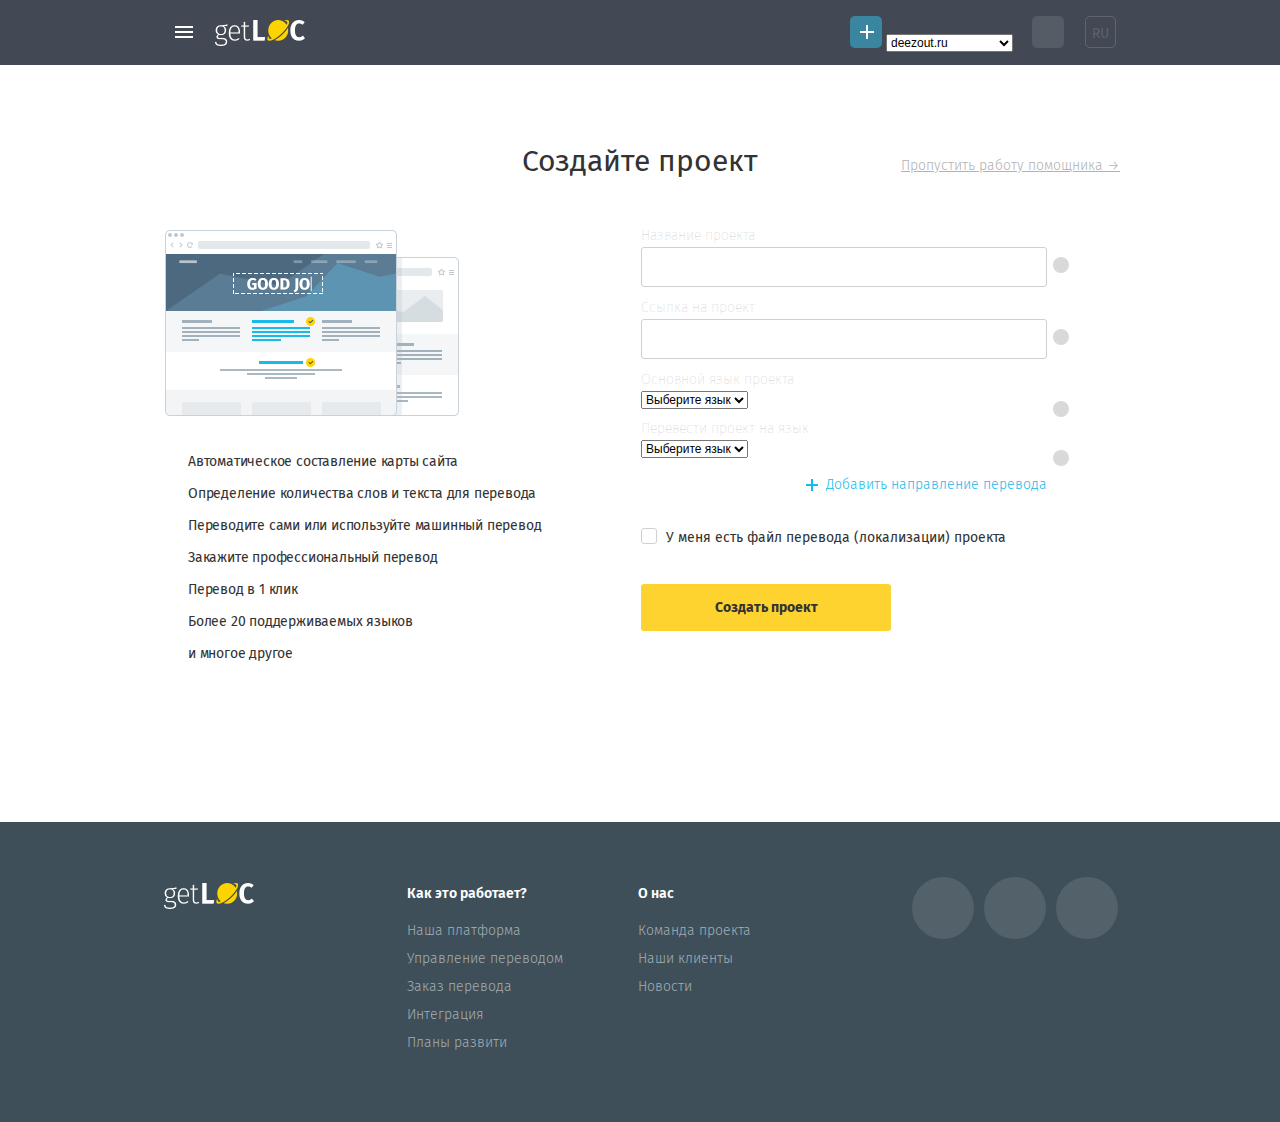
==== commit b8264a80: "finish bugs" ====
--- a/create-project-1.html
+++ b/create-project-1.html
@@ -114,20 +114,22 @@
         <!-- site__wrap -->
         <div class="site__wrap">
 
-            <!-- site__title title_create -->
-            <h1 class="site__title title_create">Создайте проект</h1>
-            <!-- site__title title_create -->
-
-
-
-            <!-- create -->
-            <div class="create">
-
-                <a class="create__skip" href="#">Пропустить работу помощника →</a>
-
-                <div class="create__pros">
-
-                    <div class="create__pic" style="background-image: url(img/create-pic.png)"></div>
+            <!-- site__title title_project -->
+            <h1 class="site__title title_project">Создайте проект</h1>
+            <!-- site__title title_project -->
+
+            <!-- new-project -->
+            <div class="new-project">
+
+                <!-- new-project -->
+                <a class="new-project__skip" href="#">Пропустить работу помощника →</a>
+                <!-- /new-project -->
+
+                <!-- new-project__pros -->
+                <div class="new-project__pros">
+
+                    <!-- new-project__pic -->
+                    <div class="new-project__pic" style="background-image: url(img/create-pic.png)"></div>
 
                     <ul>
                         <li>Автоматическое составление карты сайта</li>
@@ -140,9 +142,10 @@
                     </ul>
 
                 </div>
-
-                <!-- create__form -->
-                <div class="create__form">
+                <!-- /new-project__pros -->
+
+                <!-- new-project__form -->
+                <div class="new-project__form">
 
                     <form class="site__form" method="get" action="php/form.php" novalidate>
 
@@ -150,23 +153,24 @@
                             <label for="name-project">Название проекта</label>
                             <input type="text" id="name-project" required/>
 
-                            <!-- create__question -->
-                            <div class="create__question">
+                            <!-- new-project__question -->
+                            <div class="new-project__question">
                                 <span></span>
-                                <!-- create__question-text -->
-                                <div class="create__question-text">
+
+                                <!-- new-project__question-text -->
+                                <div class="new-project__question-text">
                                     В случае если вы имеете файл локализации. Мы применим инструменты перевода только к загруженным файлам локализации. Ознакомьтесь с
 
-                                    <!-- create__question-link -->
-                                    <a class="create__question-link" href="#">поддерживаемыми форматами</a>
-                                    <!-- /create__question-link -->
+                                    <!-- new-project__question-link -->
+                                    <a class="new-project__question-link" href="#">поддерживаемыми форматами</a>
+                                    <!-- /new-project__question-link -->
 
                                     файлов локализаций.
                                 </div>
-                                <!-- /create__question-text -->
-
-                            </div>
-                            <!-- /create__question -->
+                                <!-- /new-project__question-text -->
+
+                            </div>
+                            <!-- /new-project__question -->
 
                         </fieldset>
 
@@ -174,47 +178,47 @@
                             <label for="link-project">Ссылка на проект</label>
                             <input type="text" id="link-project" required/>
 
-                            <!-- create__question -->
-                            <div class="create__question">
+                            <!-- new-project__question -->
+                            <div class="new-project__question">
                                 <span></span>
-                                <!-- create__question-text -->
-                                <div class="create__question-text">
+                                <!-- new-project__question-text -->
+                                <div class="new-project__question-text">
                                     В случае если вы имеете файл локализации. Мы применим инструменты перевода только к загруженным файлам локализации. Ознакомьтесь с
 
-                                    <!-- create__question-link -->
-                                    <a class="create__question-link" href="#">поддерживаемыми форматами</a>
-                                    <!-- /create__question-link -->
+                                    <!-- new-project__question-link -->
+                                    <a class="new-project__question-link" href="#">поддерживаемыми форматами</a>
+                                    <!-- /new-project__question-link -->
 
                                     файлов локализаций.
                                 </div>
-                                <!-- /create__question-text -->
-
-                            </div>
-                            <!-- /create__question -->
+                                <!-- /new-project__question-text -->
+
+                            </div>
+                            <!-- /new-project__question -->
 
                         </fieldset>
 
                         <fieldset class="discount__language">
                             <label>Основной язык проекта</label>
 
-                            <!-- create__question -->
-                            <div class="create__question">
+                            <!-- new-project__question -->
+                            <div class="new-project__question">
                                 <span></span>
 
-                                <!-- create__question-text -->
-                                <div class="create__question-text">
+                                <!-- new-project__question-text -->
+                                <div class="new-project__question-text">
                                     В случае если вы имеете файл локализации. Мы применим инструменты перевода только к загруженным файлам локализации. Ознакомьтесь с
 
-                                    <!-- create__question-link -->
-                                    <a class="create__question-link" href="#">поддерживаемыми форматами</a>
-                                    <!-- /create__question-link -->
+                                    <!-- new-project__question-link -->
+                                    <a class="new-project__question-link" href="#">поддерживаемыми форматами</a>
+                                    <!-- /new-project__question-link -->
 
                                     файлов локализаций.
                                 </div>
-                                <!-- /create__question-text -->
-
-                            </div>
-                            <!-- /create__question -->
+                                <!-- /new-project__question-text -->
+
+                            </div>
+                            <!-- /new-project__question -->
 
                             <!-- options__selects-wrap -->
                             <div class="discount__selects-language " data-language='{
@@ -255,23 +259,23 @@
                         <fieldset class="discount__language">
                             <label>Перевести проект на язык</label>
 
-                            <!-- create__question -->
-                            <div class="create__question">
+                            <!-- new-project__question -->
+                            <div class="new-project__question">
                                 <span></span>
-                                <!-- create__question-text -->
-                                <div class="create__question-text">
+                                <!-- new-project__question-text -->
+                                <div class="new-project__question-text">
                                     В случае если вы имеете файл локализации. Мы применим инструменты перевода только к загруженным файлам локализации. Ознакомьтесь с
 
-                                    <!-- create__question-link -->
-                                    <a class="create__question-link" href="#">поддерживаемыми форматами</a>
-                                    <!-- /create__question-link -->
+                                    <!-- new-project__question-link -->
+                                    <a class="new-project__question-link" href="#">поддерживаемыми форматами</a>
+                                    <!-- /new-project__question-link -->
 
                                     файлов локализаций.
                                 </div>
-                                <!-- /create__question-text -->
-
-                            </div>
-                            <!-- /create__question -->
+                                <!-- /new-project__question-text -->
+
+                            </div>
+                            <!-- /new-project__question -->
 
                             <!-- options__selects-wrap -->
                             <div class="discount__selects-language discount__selects-language_2" data-language='{
@@ -311,25 +315,25 @@
 
                         </fieldset>
 
-                        <!-- create__check -->
-                        <fieldset class="create__check">
-                            <label><input type="checkbox" value="1" name="create__check" id="create__check-val"><span class="create__checked"></span><span class="create__check-title">У меня есть файл перевода (локализации) проекта</span></label>
+                        <!-- new-project__check -->
+                        <fieldset class="new-project__check">
+                            <label><input type="checkbox" value="1" name="project__check" id="new-project__check-val"><span class="new-project__checked"></span><span class="new-project__check-title">У меня есть файл перевода (локализации) проекта</span></label>
                         </fieldset>
-                        <!-- /create__check -->
-
-                        <!-- btn -->
-                        <button class=" btn create__form-btn">
+                        <!-- /new-project__check -->
+
+                        <!-- btn btn_project -->
+                        <button class="btn btn_project">
                             <span>Создать проект</span>
                         </button>
-                        <!-- /btn -->
+                        <!-- /btn btn_project -->
 
                     </form>
 
                 </div>
-                <!-- /create__form -->
-
-            </div>
-            <!-- /create -->
+                <!-- /new-project__form -->
+
+            </div>
+            <!-- /new-project -->
 
         </div>
         <!-- /site__wrap -->
--- a/css/main.css
+++ b/css/main.css
@@ -130,7 +130,7 @@
     font-weight: 400;
     text-align: center;
 }
-.title_create{
+.title_project{
      margin: 21px 0 51px;
      font-size: 30px;
      font-weight: 400;
@@ -857,6 +857,22 @@
     font: 14px 'Fira Sans', sans-serif;
     cursor: pointer;
 }
+.btn:hover {
+    background-color: #ffdd5d;
+}
+.btn_project{
+    display: block;
+    width: 250px;
+    padding: 15px 0;
+    margin-top: 17px;
+    border-radius: 3px;
+    background-color: #fed330;
+    font-weight: 700;
+    color: #333;
+    text-align: center;
+    transition: background-color .3s ease;
+    -webkit-transition: background-color .3s ease;
+}
 .btn_1{
     display: block;
     height: 40px;
@@ -2044,15 +2060,11 @@
 }
 /*-------------/fix------------*/
 
-/*-------------create------------*/
-.create{
+/*-------------new-project------------*/
+.new-project{
     margin-bottom: 108px;
 }
-.create_2{
-    margin-bottom: 191px;
-}
-.create__pros li:before,
-.create__add li:before{
+.new-project__pros li:before{
     position: absolute;
     top: 4px;
     left: 1px;
@@ -2061,62 +2073,44 @@
     background: url("../img/icons-status.png")0 14px;
     content: "";
 }
-.create ul{
+.new-project ul{
     margin-bottom: 30px;
 }
-.create li{
+.new-project li{
     position: relative;
     padding-left: 24px;
-    margin-bottom: 7px;
+    margin-bottom: 5px;
     font-size: 14px;
     font-weight: 400;
     letter-spacing: -0.2px;
     line-height: 27px;
 }
-.create__pros{
+.new-project__pros{
     display: inline-block;
     vertical-align: top;
     width: 406px;
     margin: 6px 67px 0 0;
 }
-.create__pic{
+.new-project__pic{
     width: 295px;
     height:187px;
     background: no-repeat center;
     margin-bottom: 32px;
 }
-.create__form{
+.new-project__form{
     display: inline-block;
     vertical-align: top;
     width: 426px;
     margin-top: 4px;
     padding-right: 20px;
 }
-.create__pros li{
-    margin-bottom: 5px;
-}
-.create__form fieldset{
-    position: relative;
-}
-.create__form-btn{
-    display: block;
-    width: 250px;
-    padding: 15px 0;
-    margin-top: 17px;
-    border-radius: 3px;
-    background-color: #fed330;
-    font-weight: 700;
-    font-size: 14px;
-    border: none;
-    color: #333;
-    text-align: center;
-    transition: background-color .3s ease;
-    -webkit-transition: background-color .3s ease;
-}
-.create__form-btn:hover {
+.new-project__form fieldset{
+    position: relative;
+}
+.new-project__form-btn:hover {
     background-color: #ffdd5d;
 }
-.create__form input{
+.new-project__form input{
     width: 100%;
     height: 40px;
     font: 14px 'Fira Sans', sans-serif;
@@ -2126,114 +2120,47 @@
     transition: border-color .3s ease;
     -wbkit-transition: border-color .3s ease;
 }
-.create__form .error input {
+.new-project__form .error input {
     border-color: #ff6353;
 }
-.create__form label{
+.new-project__form label{
     display: block;
     margin-bottom: 3px;
     font-size: 14px;
     color: #cccccc;
     font-weight: 100;
 }
-.create__form .error .ares-select {
+.new-project__form .error .ares-select {
     border-color: #ff6353;
     color: #f35747
 }
-.create__form .error .ares-select__item:after {
+.new-project__form .error .ares-select__item:after {
     border-left: 2px solid #ff6353;
     border-bottom: 2px solid #ff6353;
 }
-.create__form.success{
+.new-project__form.success{
     opacity: 0;
     visibility: hidden;
 }
-.create__form .focused label{
+.new-project__form .focused label{
     color: #fff;
 }
-.create__form .focused input{
+.new-project__form .focused input{
     border-color: #18baea;
 }
-.create__form .error input{
+.new-project__form .error input{
     border-color: #ff6353;
 }
-.create__form .error input::-webkit-input-placeholder {color: #ff6353}
-.create__form .error input::-moz-placeholder          {color: #ff6353}
-.create__form .error input:-moz-placeholder           {color: #ff6353}
-.create__form .error input:-ms-input-placeholder
-.create__form fieldset.discount__language{
+.new-project__form .error input::-webkit-input-placeholder {color: #ff6353}
+.new-project__form .error input::-moz-placeholder          {color: #ff6353}
+.new-project__form .error input:-moz-placeholder           {color: #ff6353}
+.new-project__form .error input:-ms-input-placeholder
+.new-project__form fieldset.discount__language{
     width: 100%;
     text-align: left;
     margin-bottom: 39px;
 }
-.create__successfully{
-    display: inline-block;
-    vertical-align: top;
-    width: 336px;
-    padding-top: 16px;
-    margin-right: 136px;
-    text-align: center;
-}
-.create__successfully-pic{
-    width: 90px;
-    height: 90px;
-    margin: 0 auto 34px;
-    background: no-repeat center;
-}
-.create__successfully span{
-    display: block;
-    margin: 0 37px 25px;
-    line-height: 23px;
-    font-size: 18px;
-    font-weight: 500;
-}
-.create__successfully p{
-    margin-bottom: 10px;
-    font-size: 14px;
-    color:#333;
-    line-height: 24px;
-}
-.create__successfully a{
-    color: #18baea;
-    text-decoration: underline;
-}
-.create__successfully a:hover{
-    text-decoration: none;
-}
-.create__add{
-    display: inline-block;
-    vertical-align: top;
-    width: 476px;
-    text-align: left;
-}
-.create__add div{
-    padding: 11px 13px 2px;
-    margin: 9px 0 11px -22px;
-    border-radius: 3px;
-    border: 1px solid #d0d0d0;
-}
-.create__add p{
-    margin-bottom: 8px;
-    font-size: 12px;
-    font-weight: 300;
-    color: #808080;
-    line-height: 20px;
-    border-radius: 3px;
-}
-.create__add ul li a.create__copy{
-    display: block;
-    color: #18baea;
-    margin: 0 0 30px -23px;
-}
-.create__add ul li a{
-    color: #333;
-    text-decoration: underline;
-}
-.create__add a:hover{
-
-    text-decoration: none;
-}
-.create__question{
+.new-project__question{
     position: absolute;
     top: 30px;
     right: -22px;
@@ -2245,10 +2172,10 @@
     transition: background .3s ease;
     -webkit-transition: background .3s ease;
 }
-.create__question:hover{
+.new-project__question:hover{
     background-color: #fcd130;
 }
-.create__question-text{
+.new-project__question-text{
     display: none;
     position: absolute;
     z-index: 2;
@@ -2263,7 +2190,7 @@
     line-height: 18px;
     text-align: left;
 }
-.create__question>span{
+.new-project__question>span{
     display: none;
     position: absolute;
     bottom: 0;
@@ -2271,14 +2198,14 @@
     width: 281px;
     height: 30px;
 }
-.create__question-link{
+.new-project__question-link{
     color: #18baea;
     text-decoration: underline;
 }
-.create__question-link:hover{
+.new-project__question-link:hover{
     text-decoration: none;
 }
-.create__question-text:after{
+.new-project__question-text:after{
     position: absolute;
     top: 100%;
     border: solid transparent;
@@ -2291,11 +2218,11 @@
     border-width: 7px 10px 0 7px;
     right: 48px;
 }
-.create__question:hover>span,
-.create__question:hover .create__question-text{
-    display: block;
-}
-.create__skip{
+.new-project__question:hover>span,
+.new-project__question:hover .new-project__question-text{
+    display: block;
+}
+.new-project__skip{
     position: absolute;
     top: 6px;
     right: 16px;
@@ -2303,29 +2230,30 @@
     color: #b2b2b2;
     text-decoration: underline;
 }
-.create__skip:hover{
+.new-project__skip:hover{
     text-decoration: none;
 }
-.create__check label {
+.new-project__check label {
     display: inline-block;
     vertical-align: top;
     font-size: 14px;
     width: 340px;
 }
-.create__form .create__check input{
+.new-project__form .new-project__check input{
     display: inline-block;
     vertical-align: middle;
+    visibility: hidden;
     width: 16px;
     height: 16px;
 }
-.site__form .create__check label {
+.new-project__form .new-project__check label {
     display: inline-block;
     position: relative;
     width: 16px;
     height: 16px;
     color: #cccccc;
 }
-.create__check input[type="checkbox"] + .create__checked{
+.new-project__check input[type="checkbox"] + .new-project__checked{
     position: absolute;
     z-index: 2;
     left: 0; top: 0;
@@ -2336,7 +2264,7 @@
     background: #fff;
     cursor: pointer;
 }
-.create__check-title{
+.new-project__check-title{
     position: absolute;
     z-index: 2;
     top: 1px;
@@ -2346,15 +2274,117 @@
     color: #333;
     font-weight: 400;
 }
-.create__check input[type="checkbox"]:checked + .create__checked{
+.new-project__check input[type="checkbox"]:checked + .new-project__checked{
     background: #fff url(../img/icon-right.png) no-repeat center;
 }
-.create__check>span{
+.new-project__check>span{
     padding-left:5px;
     font-weight: 400;
 }
-.create__check{
+.new-project__check{
     margin-bottom: 37px;
+}
+.new-project .ares-select__popup li {
+    position: relative;
+    white-space: nowrap;
+    overflow: hidden;
+    cursor: pointer;
+    padding: 11px 0;
+    font-size: 15px;
+}
+/*-------------/new-project------------*/
+
+/*-------------create------------*/
+.add-code{
+    margin-bottom: 191px;
+}
+.add-code__project li:before{
+    position: absolute;
+    top: 4px;
+    left: 1px;
+    width: 15px;
+    height: 15px;
+    background: url("../img/icons-status.png")0 14px;
+    content: "";
+}
+.add-code ul{
+    margin-bottom: 30px;
+}
+.add-code li{
+    position: relative;
+    padding-left: 24px;
+    margin-bottom: 7px;
+    font-size: 14px;
+    font-weight: 400;
+    letter-spacing: -0.2px;
+    line-height: 27px;
+}
+.add-code__successfully{
+    display: inline-block;
+    vertical-align: top;
+    width: 336px;
+    padding-top: 16px;
+    margin-right: 136px;
+    text-align: center;
+}
+.add-code__pic{
+    width: 90px;
+    height: 90px;
+    margin: 0 auto 34px;
+    background: no-repeat center;
+}
+.add-code__successfully span{
+    display: block;
+    margin: 0 37px 25px;
+    line-height: 23px;
+    font-size: 18px;
+    font-weight: 500;
+}
+.add-code__successfully p{
+    margin-bottom: 10px;
+    font-size: 14px;
+    color:#333;
+    line-height: 24px;
+}
+.add-code__successfully a{
+    color: #18baea;
+    text-decoration: underline;
+}
+.add-code__successfully a:hover{
+    text-decoration: none;
+}
+.add-code__project{
+    display: inline-block;
+    vertical-align: top;
+    width: 476px;
+    text-align: left;
+}
+.add-code__project div{
+    padding: 11px 13px 2px;
+    margin: 9px 0 11px -22px;
+    border-radius: 3px;
+    border: 1px solid #d0d0d0;
+}
+.add-code__project p{
+    margin-bottom: 8px;
+    font-size: 12px;
+    font-weight: 300;
+    color: #808080;
+    line-height: 20px;
+    border-radius: 3px;
+}
+.add-code__project ul li a.create__copy{
+    display: block;
+    color: #18baea;
+    margin: 0 0 30px -23px;
+}
+.add-code__project ul li a{
+    color: #333;
+    text-decoration: underline;
+}
+.add-code__project a:hover{
+
+    text-decoration: none;
 }
 /*-------------/create------------*/
 
